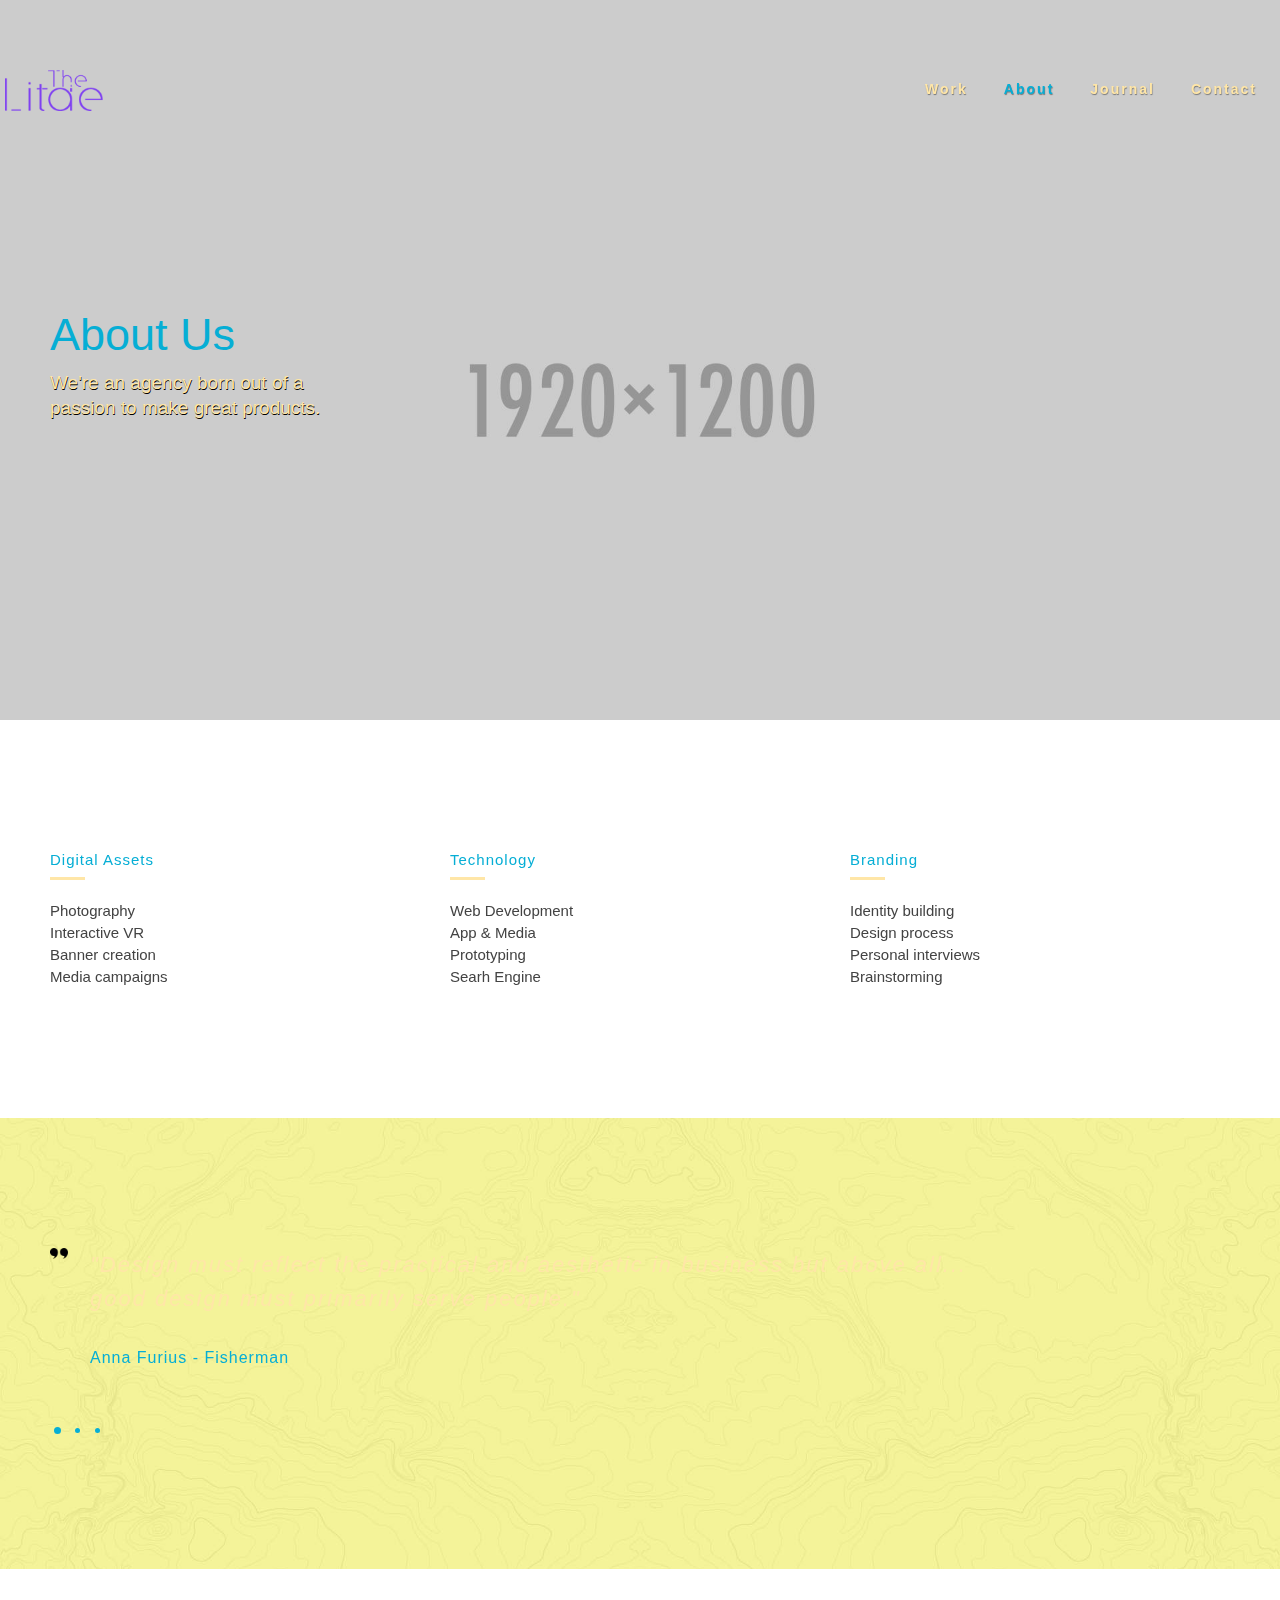
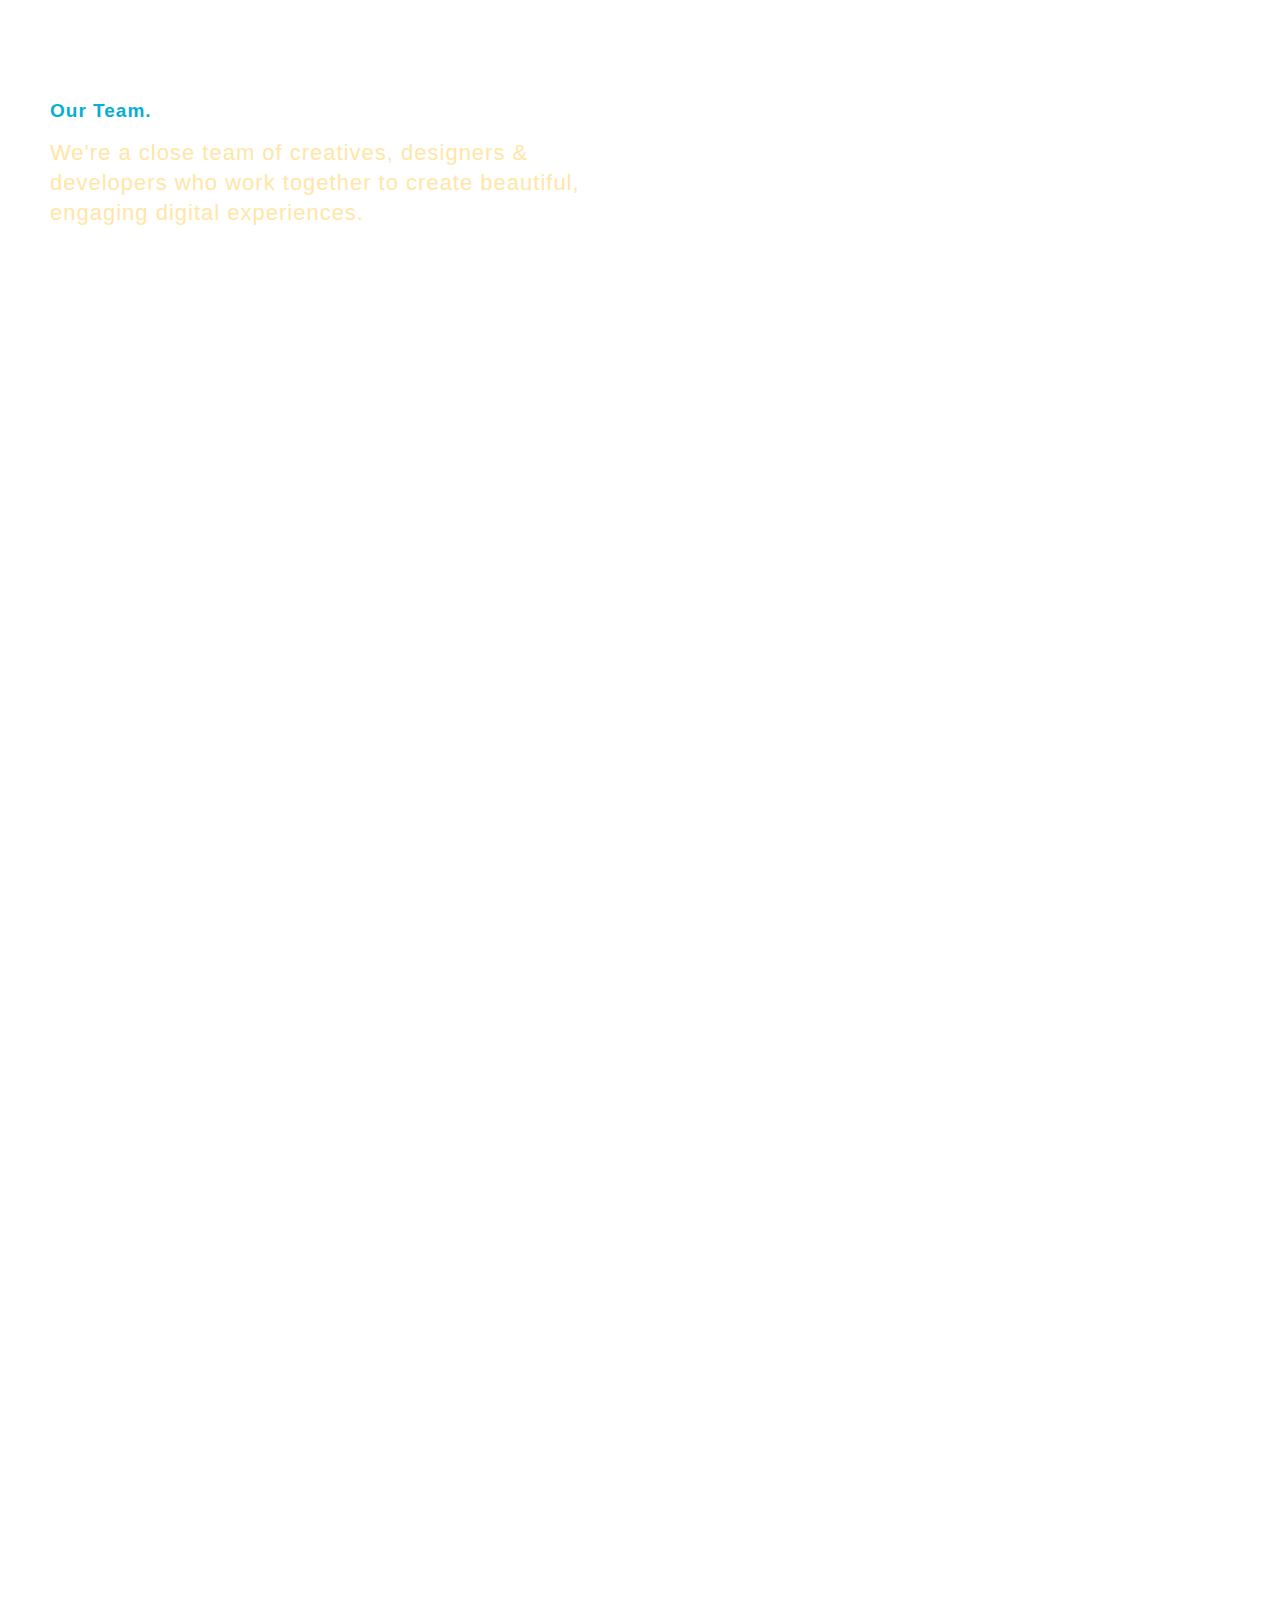
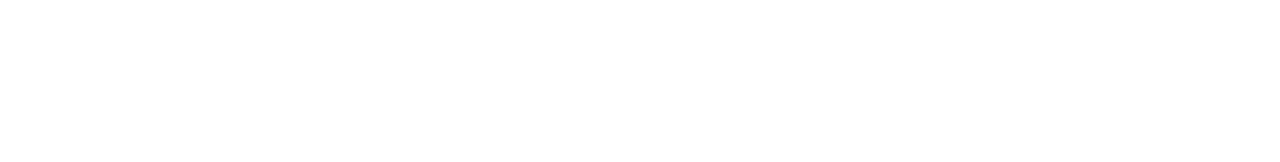
==== about.html @ 509bb93a "Home page" ====
﻿<!DOCTYPE html>
<!--[if IE 8]><html class="no-js lt-ie9" lang="en"> <![endif]-->
<!--[if gt IE 8]>
<!--><html class="no-js" lang="en"><!--<![endif]-->
<head>

	<!-- Basic Page Needs
  ================================================== -->
	<meta charset="utf-8">
	<title>The Litae</title>
	<meta name="description" content="">
	<meta name="author" content="">

	<!-- Mobile Specific Metas
  ================================================== -->
	<meta name="viewport" content="width=device-width, initial-scale=1, maximum-scale=1">
	
	
	
	<!-- CSS
  ================================================== -->
	<link rel="stylesheet" href="./asset/css/base.css"/>
	<link rel="stylesheet" href="./asset/css/skeleton.css"/>
	<link rel="stylesheet" href="./asset/css/layout.css"/>
	<link rel="stylesheet" href="./asset/css/font-awesome.css" />
	<link rel="stylesheet" href="./asset/css/et-line.css"/>
	<link rel="stylesheet" href="./asset/css/ionicons.min.css"/>
	<link rel="stylesheet" href="./asset/css/owl.carousel.css"/>
	<link rel="stylesheet" href="./asset/css/owl.transitions.css"/>
	<link rel="stylesheet" href="./asset/css/retina.css"/>
	

		
	<!-- Favicons
	================================================== -->
	<link rel="shortcut icon" href="favicon.png">
	<link rel="apple-touch-icon" href="apple-touch-icon.png">
	<link rel="apple-touch-icon" sizes="72x72" href="apple-touch-icon-72x72.png">
	<link rel="apple-touch-icon" sizes="114x114" href="apple-touch-icon-114x114.png">
	
	<script type="text/javascript" src="./asset/js/modernizr.custom.js"></script> 
	
	
</head>
<body>	
	
	<!-- MENU
    ================================================== -->	

		<nav id="menu-wrap" class="menu-back cbp-af-header light"> <!-- fixed container --> <!-- ADD CLASS LIGHT ON FIXED CONTAINER TO CHANGE IT TO LIGHT SCHEME -->
			<div class="menu-container">
				<div class="logo light"><img src="./asset/images/logo.png" alt=""></div> <!-- logo in absolute position --> <!-- ADD CLASS LIGHT ON LOGO TO CHANGE LOGO FOR LIGHT SCHEME -->
				<div class="menu light"> <!-- menu start --> <!-- ADD CLASS LIGHT ON MENU TO CHANGE MENU TO LIGHT SCHEME -->
					<ul> 
						<li> 
							<a href="index.html">Work</a> <!-- main links -->
							<ul class="normal-sub">
								<li><a href="index1.html">2 columns</a></li>
								<li><a href="index.html">3 columns</a></li>
								<li><a href="index2.html">case study</a></li>
								<li><a href="index3.html">intro slider</a></li>
								<li><a href="index4.html">text rotator</a></li>
							</ul>
						</li>
						<li>
							<a href="about.html" class="curent-multi-page">About</a> <!-- main links -->
						</li>
						<li>
							<a href="blog.html">Journal</a> <!-- main links -->
						</li>
						<li>
							<a href="contact.html">Contact</a> <!-- main links -->
						</li>
					</ul>
				</div>
			</div>
		</nav>

	<!-- END MENU
    ================================================== -->
	
	<!-- Primary Page Layout
	================================================== -->

	<div class="section big-height back-white">
		<div class="parallax-about"></div>
		<div class="page-center-wrap fade-elements">
			<div class="container">
				<div class="twelve columns">
					<div class="home-big-text other-font font-left" id="rev-load-1">About Us</div>
					<div class="clear"></div>
					<div class="home-small-text font-left" id="rev-load-2">We're an agency born out of a<br/>passion to make great products.</div>
				</div>
			</div>
		</div>
	</div>

	<div class="section padding-top-bottom back-white">
		<div class="container">
			<div class="four columns" data-scroll-reveal="enter bottom move 60px over 0.9s after 0.1s">
				<h6>Digital Assets</h6>
				<p>Photography</p>
				<p>Interactive VR</p>
				<p>Banner creation</p>
				<p>Media campaigns</p>
			</div>
			<div class="four columns" data-scroll-reveal="enter bottom move 60px over 0.9s after 0.4s">
				<h6>Technology</h6>
				<p>Web Development</p>
				<p>App & Media</p>
				<p>Prototyping</p>
				<p>Searh Engine</p>
			</div>
			<div class="four columns" data-scroll-reveal="enter bottom move 60px over 0.9s after 0.7s">
				<h6>Branding</h6>
				<p>Identity building</p>
				<p>Design process</p>
				<p>Personal interviews</p>
				<p>Brainstorming</p>
			</div>
		</div>
	</div>

	<div class="section padding-top-bottom">
		<div class="parallax-about-pattern"></div>
				<div class="container bigger-z-index">
					<div class="twelve columns">
						<div id="owl-sep-1" class="owl-carousel owl-theme">						 
							<div class="item">	
								<div class="quote">	
									<h4>"Design must reflect the practical and aesthetic in business but above all... good design must primarily serve people."</h4>
									<p>Anna Furius - Fisherman</p>
								</div>											
							</div>											
							<div class="item">					
								<div class="quote">
									<h4>"Design is a funny word. Some people think design means how it looks. But of course, if you dig deeper, it's really how it works."</h4>
									<p>Alex Andrews - Monntain</p>
								</div>									
							</div>											
							<div class="item">				
								<div class="quote">
									<h4>"Space and light and order. Those are the things that men need just as much as they need bread or a place to sleep."</h4>
									<p>Maria Kulis - Chocolate</p>
								</div>										
							</div>									 
						</div>
					</div>
				</div>
	</div>

	<div class="section padding-top-bottom back-white">
		<div class="container">
			<div class="twelve columns">
				<div class="title-wrapper">
					<div class="title-text-top" id="rev-1">Our Team.</div>
					<div class="clear"></div>
					<div class="title-text-bottom" id="rev-2">We're a close team of creatives, designers & developers who work together to create beautiful, engaging digital experiences.</div>
				</div>
			</div>
			<div class="three columns" data-scroll-reveal="enter bottom move 60px over 0.9s after 0.1s">
				<div class="team-wrap">
					<img src="./asset/images/team1.jpg" alt="">
					<p>App & Media</p>
					<h6>Anna Furius</h6>
					<div class="social-team">
						<ul class="list-social-team">
							<li class="icon-team tipped" data-title="twitter"  data-tipper-options='{"direction":"bottom","follow":"true","margin":25}'>
								<a href="#">&#xf099;</a>
							</li>
							<li class="icon-team tipped" data-title="github"  data-tipper-options='{"direction":"bottom","follow":"true","margin":25}'>
								<a href="#">&#xf09b;</a>
							</li>
							<li class="icon-team tipped" data-title="pinterest"  data-tipper-options='{"direction":"bottom","follow":"true","margin":25}'>
								<a href="#">&#xf231;</a>
							</li>
						</ul>	
					</div>
				</div>
			</div>
			<div class="three columns" data-scroll-reveal="enter bottom move 60px over 0.9s after 0.4s">
				<div class="team-wrap">
					<img src="./asset/images/team2.jpg" alt="">
					<p>Identity building</p>
					<h6>Alex Andrews</h6>
					<div class="social-team">
						<ul class="list-social-team">
							<li class="icon-team tipped" data-title="github"  data-tipper-options='{"direction":"bottom","follow":"true","margin":25}'>
								<a href="#">&#xf09b;</a>
							</li>
							<li class="icon-team tipped" data-title="pinterest"  data-tipper-options='{"direction":"bottom","follow":"true","margin":25}'>
								<a href="#">&#xf231;</a>
							</li>
						</ul>	
					</div>
				</div>
			</div>
			<div class="three columns" data-scroll-reveal="enter bottom move 60px over 0.9s after 0.7s">
				<div class="team-wrap">
					<img src="./asset/images/team3.jpg" alt="">
					<p>Design process</p>
					<h6>Maria Kulis</h6>
					<div class="social-team">
						<ul class="list-social-team">
							<li class="icon-team tipped" data-title="github"  data-tipper-options='{"direction":"bottom","follow":"true","margin":25}'>
								<a href="#">&#xf09b;</a>
							</li>
							<li class="icon-team tipped" data-title="pinterest"  data-tipper-options='{"direction":"bottom","follow":"true","margin":25}'>
								<a href="#">&#xf231;</a>
							</li>
							<li class="icon-team tipped" data-title="facebook"  data-tipper-options='{"direction":"bottom","follow":"true","margin":25}'>
								<a href="#">&#xf09a;</a>
							</li>
						</ul>	
					</div>
				</div>
			</div>
			<div class="three columns" data-scroll-reveal="enter bottom move 60px over 0.9s after 1s">
				<div class="team-wrap">
					<img src="./asset/images/team4.jpg" alt="">
					<p>Web Development</p>
					<h6>Frank Furius</h6>
					<div class="social-team">
						<ul class="list-social-team">
							<li class="icon-team tipped" data-title="twitter"  data-tipper-options='{"direction":"bottom","follow":"true","margin":25}'>
								<a href="#">&#xf099;</a>
							</li>
							<li class="icon-team tipped" data-title="facebook"  data-tipper-options='{"direction":"bottom","follow":"true","margin":25}'>
								<a href="#">&#xf09a;</a>
							</li>
						</ul>	
					</div>
				</div>
			</div>
		</div>
	</div>

	<div class="section padding-bottom back-white">
		<div class="container">
			<div class="twelve columns">
				<div class="title-wrapper">
					<div class="title-text-top" data-scroll-reveal="enter bottom move 60px over 0.9s after 0.1s">Partners.</div>
				</div>
			</div>
			<div class="three columns" data-scroll-reveal="enter bottom move 60px over 0.9s after 0.1s">
				<div class="partners">
					<img src="./asset/images/logos/1.png" alt="">
				</div>
			</div>
			<div class="three columns" data-scroll-reveal="enter bottom move 60px over 0.9s after 0.4s">
				<div class="partners">
					<img src="./asset/images/logos/2.png" alt="">
				</div>
			</div>
			<div class="three columns" data-scroll-reveal="enter bottom move 60px over 0.9s after 0.7s">
				<div class="partners">
					<img src="./asset/images/logos/3.png" alt="">
				</div>
			</div>
			<div class="three columns" data-scroll-reveal="enter bottom move 60px over 0.9s after 1s">
				<div class="partners">
					<img src="./asset/images/logos/4.png" alt="">
				</div>
			</div>
			<div class="clear"></div>
			<div class="three columns" data-scroll-reveal="enter bottom move 60px over 0.9s after 0.1s">
				<div class="partners">
					<img src="./asset/images/logos/5.png" alt="">
				</div>
			</div>
			<div class="three columns" data-scroll-reveal="enter bottom move 60px over 0.9s after 0.4s">
				<div class="partners">
					<img src="./asset/images/logos/4.png" alt="">
				</div>
			</div>
			<div class="three columns" data-scroll-reveal="enter bottom move 60px over 0.9s after 0.7s">
				<div class="partners">
					<img src="./asset/images/logos/6.png" alt="">
				</div>
			</div>
			<div class="three columns" data-scroll-reveal="enter bottom move 60px over 0.9s after 1s">
				<div class="partners">
					<img src="./asset/images/logos/2.png" alt="">
				</div>
			</div>
		</div>
	</div>
	
	<div class="section padding-top-bottom back-white footer">
		<div class="container">
			<div class="four columns" data-scroll-reveal="enter bottom move 60px over 0.9s after 0.1s">
				<a href="#" class="logo-text-footer">The Litae</a>
				<br/>
				<a href="#" class="mail-text-footer">hello@thelitea.com</a>		
			</div>		
			<div class="four columns" data-scroll-reveal="enter bottom move 60px over 0.9s after 0.1s">
				<p>kralja milutina 325<br/>
				11000 belgrade, serbia</p>	
				<p>(+381)60111222333</p>
			</div>	
			<div class="four columns" data-scroll-reveal="enter bottom move 60px over 0.9s after 0.1s">
				<div class="social-footer">
					<ul class="list-social-footer">
						<li class="icon-footer tipped" data-title="twitter"  data-tipper-options='{"direction":"top","follow":"true","margin":35}'>
							<a href="#">&#xf099;</a>
						</li>
						<li class="icon-footer tipped" data-title="github"  data-tipper-options='{"direction":"top","follow":"true","margin":35}'>
							<a href="#">&#xf09b;</a>
						</li>
						<li class="icon-footer tipped" data-title="pinterest"  data-tipper-options='{"direction":"top","follow":"true","margin":35}'>
							<a href="#">&#xf231;</a>
						</li>
						<li class="icon-footer tipped" data-title="facebook"  data-tipper-options='{"direction":"top","follow":"true","margin":35}'>
							<a href="#">&#xf09a;</a>
						</li>
					</ul>	
				</div>
			</div>							
		</div>
	</div>

	<div class="scroll-to-top tipped" data-title="top"  data-tipper-options='{"direction":"bottom","follow":"true","margin":35}'></div>
	
		
	<!-- JAVASCRIPT
    ================================================== -->
<script type="text/javascript" src="./asset/js/jquery.js"></script>	
<script type="text/javascript" src="./asset/js/retina-1.1.0.min.js"></script>
<script type="text/javascript" src="./asset/js/jquery.easing.js"></script>
<script type="text/javascript" src="./asset/js/scrolltoid.js"></script> 
<script type="text/javascript" src="./asset/js/owlCarousel.js"></script> 
<script type="text/javascript" src="./asset/js/parallax.js"></script> 
<script type="text/javascript" src="./asset/js/tipper.js"></script>
<script type="text/javascript" src="./asset/js/classie.js"></script> 
<script type="text/javascript" src="./asset/js/cbpAnimatedHeader.min.js"></script>
<script type="text/javascript" src="./asset/js/scrollReveal.js"></script>	
<script type="text/javascript" src="./asset/js/anime.min.js"></script>
<script type="text/javascript" src="./asset/js/scrollMonitor.js"></script>
<script type="text/javascript" src="./asset/js/main-scroll-effect.js"></script>
	<!-- Reveal Animation effects you can find in revealAnimation-about.js file. 
	All ID changes in html file need to be same in this js file or effect will not work -->
<script type="text/javascript" src="./asset/js/revealAnimation-about.js"></script>
<script type="text/javascript" src="./asset/js/custom-about.js"></script>    
<!-- End Document
================================================== -->
</body>
</html>
---- asset/css/base.css ----
/*
* Skeleton V1.2
* Copyright 2011, Dave Gamache
* www.getskeleton.com
* Free to use under the MIT license.
* http://www.opensource.org/licenses/mit-license.php
* 6/20/2012
*/


/* Table of Content
==================================================
	#Reset & Basics
	#Basic Styles
	#Site Styles
	#Typography
	#Links
	#Lists
	#Images
	#Buttons
	#Forms
	#Misc */


/* #Reset & Basics (Inspired by E. Meyers)
================================================== */
	html, body, div, span, applet, object, iframe, h1, h2, h3, h4, h5, h6, p, blockquote, pre, a, abbr, acronym, address, big, cite, code, del, dfn, em, img, ins, kbd, q, s, samp, small, strike, strong, sub, sup, tt, var, b, u, i, center, dl, dt, dd, ol, ul, li, fieldset, form, label, legend, table, caption, tbody, tfoot, thead, tr, th, td, article, aside, canvas, details, embed, figure, figcaption, footer, header, hgroup, menu, nav, output, ruby, section, summary, time, mark, audio, video, select{
		margin: 0;
		padding: 0;
		border: 0;
		font-size: 100%;
		font: inherit;
		vertical-align: baseline; }
	article, aside, details, figcaption, figure, footer, header, hgroup, menu, nav, section {
		display: block; }
	body {
		line-height: 1; }
	ol, ul {
		list-style: none; }
	blockquote, q {
		quotes: none; }
	blockquote:before, blockquote:after,
	q:before, q:after {
		content: '';
		content: none; }
	table {
		border-collapse: collapse;
		border-spacing: 0; }

/* #Basic Styles
================================================== */
body {
	background: #f2f2f2;
	font-family: sans-serif;
	font-size: 15px;
	line-height:22px;
	color:#434343;
	overflow-x:hidden;
	font-weight:400;
	-webkit-font-smoothing: antialiased; /* Fix for webkit rendering */
	text-shadow: 1px 1px 1px rgba(0,0,0,0.004);
	-webkit-text-size-adjust: 100%;
 }
 html {
		overflow-x:hidden; 
	height:100%;
}
/* #Typography
================================================== */
h1, h2, h3, h4, h5, h6 {
	color: #212121;
	font-family: sans-serif;
	font-weight:400;
}
h1 a, h2 a, h3 a, h4 a, h5 a, h6 a { font-weight: inherit; }
h1 { font-size: 40px; line-height:40px;}
h2 { font-size: 34px; line-height:34px;}
h3 { font-size: 30px; line-height: 30px;}
h4 { font-size: 24px; line-height: 24px;}
h5 { font-size: 20px; line-height: 20px;}
h6 { font-size: 15px; line-height: 20px;letter-spacing:1px;}


	p {  }
	p img { margin: 0; }
	p.lead { font-size: 21px; line-height: 27px; color: #ffe6a7;  }

	em { font-style: italic; }
	strong { font-weight: 800;}
	small { font-size: 80%; }
	


/*	Blockquotes  */
	blockquote, blockquote p { font-size: 17px; line-height: 24px; color: #ffe6a7; }
	blockquote { margin: 0 0 20px; padding: 9px 20px 0 19px; }
	blockquote cite { display: block; font-size: 12px; color: #555; }
	blockquote cite:before { content: "\2014 \0020"; }
	blockquote cite a, blockquote cite a:visited, blockquote cite a:visited { color: #555; }

	hr { border: solid #323a3d; border-width: 1px 0 0; clear: both; margin:0 10px 0 10px; height: 0; position:relative;}


/* #Links
================================================== */
	a, a:visited { text-decoration: none; }
	a:hover, a:focus { color: #e74c3c;}
	p a, p a:visited { line-height: inherit; text-decoration: none;}
	a:focus{
	outline:none;
	}

/* #Lists
================================================== */
	ul, ol { }
	ul { list-style: none outside; }
	ol { list-style: decimal; }
	ol, ul.square, ul.circle, ul.disc { margin-left: 30px; }
	ul.square { list-style: square outside; }
	ul.circle { list-style: circle outside; }
	ul.disc { list-style: disc outside; }
	ul ul, ul ol,
	ol ol, ol ul { font-size: 90%;  }
	ul ul li, ul ol li,
	ol ol li, ol ul li {  }
	li { line-height: 18px; }
	ul.large li { line-height: 21px; }
	li p { line-height: 21px; }
/* #Buttons
================================================== */

	.button,
	button,
	input[type="submit"],
	input[type="reset"],
	input[type="button"] {
	background:#363636;	
	margin-top:10px;
	border:none;
	  color: #dfdfdf;
	  display: inline-block;
	  font-size: 16px;
	  cursor: pointer;
	  line-height: normal;
	  padding: 15px 25px;
	-webkit-transition : all 0.3s ease-out;
	-moz-transition : all 0.3s ease-out;
	-o-transition :all 0.3s ease-out;
	transition : all 0.3s ease-out; 
	width:100%}

	.button:hover,
	button:hover,
	input[type="submit"]:hover,
	input[type="reset"]:hover,
	input[type="button"]:hover {	
	  color: #e74c3c;
	background:#292929;	 }

	.button:active,
	button:active,
	input[type="submit"]:active,
	input[type="reset"]:active,
	input[type="button"]:active {	
	  color: #e74c3c;}

	.button.full-width,
	button.full-width,
	input[type="submit"].full-width,
	input[type="reset"].full-width,
	input[type="button"].full-width {
		width: 100%;
		padding-left: 0 !important;
		padding-right: 0 !important;
		text-align: center; }

	/* Fix for odd Mozilla border & padding issues */
	button::-moz-focus-inner,
	input::-moz-focus-inner {
    border: 0;
    padding: 0;
	}
/* #Images
================================================== */






/* #Misc
================================================== */
	.remove-bottom { margin-bottom: 0 !important; }
	.half-bottom { margin-bottom: 12.5px !important; }
	.add-bottom { margin-bottom: 25px !important; }
	.remove-top { margin-top: 0 !important; }
	.half-top { margin-top: 12.5px !important; }
	.add-top { margin-top: 25px !important; }

.clear {
	clear: both;
	display: block;
	overflow: hidden;
	visibility: hidden;
	width: 0;
	height: 0;
}
::selection {
	color:#fff;
	}
::-moz-selection {
	color:#fff;
}
---- asset/css/skeleton.css ----
/*
* Skeleton V1.2 improved by IG Design
* Copyright 2011, Dave Gamache
* www.getskeleton.com
* Free to use under the MIT license.
* http://www.opensource.org/licenses/mit-license.php
* 6/20/2012
*/


/* Table of Contents
==================================================
	#Base 1320 Grid
	#Base 1200 Grid
    #Base 960 Grid
    #Tablet (Portrait)
    #Mobile (Portrait)
    #Mobile (Landscape)
    #Clearing */


	
/* #Base 1320 Grid
================================================== */	
	
		.container                                  { position: relative; width: 1320px; margin: 0 auto; padding: 0; }
		.container .column,
		.container .columns                         { float: left; display: inline; margin-left: 25px; margin-right: 25px; margin-top: 25px; margin-bottom: 25px;}
		.row                                        { margin-bottom: 50px; }

		/* Nested Column Classes */
		.column.alpha, .columns.alpha               { margin-left: 0; }
		.column.omega, .columns.omega               { margin-right: 0; }

		/* Base Grid */
		.container .one.column,
		.container .one.columns                     { width: 60px;  }
		.container .two.columns                     { width: 170px; }
		.container .three.columns                   { width: 280px; }
		.container .four.columns                    { width: 390px; }
		.container .five.columns                    { width: 500px; }
		.container .six.columns                     { width: 610px; }
		.container .seven.columns                   { width: 720px; }
		.container .eight.columns                   { width: 830px; }
		.container .nine.columns                    { width: 940px; }
		.container .ten.columns                     { width: 1050px; }
		.container .eleven.columns                  { width: 1160px; }
		.container .twelve.columns                  { width: 1270px; }

		.container .one-fifth.column                { width: 214px; }
		.container .two-fifths.column               { width: 478px; }
		.container .three-fifths.column                { width: 742px; }
		.container .four-fifths.column               { width: 1006px; }

		/* Offsets */
		.container .offset-by-one                   { padding-left: 110px;  }
		.container .offset-by-two                   { padding-left: 220px; }
		.container .offset-by-three                 { padding-left: 330px; }
		.container .offset-by-four                  { padding-left: 440px; }
		.container .offset-by-five                  { padding-left: 550px; }
		.container .offset-by-six                   { padding-left: 660px; }
		.container .offset-by-seven                 { padding-left: 770px; }
		.container .offset-by-eight                 { padding-left: 880px; }
		.container .offset-by-nine                  { padding-left: 990px; }
		.container .offset-by-ten                   { padding-left: 1100px; }
		.container .offset-by-eleven                { padding-left: 1210px; }	
	
	
	

	
/* #Base 1200 Grid
================================================== */	
	@media only screen and (min-width: 1200px) and (max-width: 1319px) {	
		.container                                  { position: relative; width: 1200px; margin: 0 auto; padding: 0; }
		.container .column,
		.container .columns                         { float: left; display: inline; margin-left: 10px; margin-right: 10px; margin-top: 10px; margin-bottom: 10px;}
		.row                                        { margin-bottom: 20px; }

		/* Nested Column Classes */
		.column.alpha, .columns.alpha               { margin-left: 0; }
		.column.omega, .columns.omega               { margin-right: 0; }

		/* Base Grid */
		.container .one.column,
		.container .one.columns                     { width: 80px;  }
		.container .two.columns                     { width: 180px; }
		.container .three.columns                   { width: 280px; }
		.container .four.columns                    { width: 380px; }
		.container .five.columns                    { width: 480px; }
		.container .six.columns                     { width: 580px; }
		.container .seven.columns                   { width: 680px; }
		.container .eight.columns                   { width: 780px; }
		.container .nine.columns                    { width: 880px; }
		.container .ten.columns                     { width: 980px; }
		.container .eleven.columns                  { width: 1080px; }
		.container .twelve.columns                  { width: 1180px; }

		.container .one-fifth.column                { width: 220px; }
		.container .two-fifths.column               { width: 460px; }
		.container .three-fifths.column                { width: 700px; }
		.container .four-fifths.column               { width: 940px; }

		/* Offsets */
		.container .offset-by-one                   { padding-left: 100px;  }
		.container .offset-by-two                   { padding-left: 200px; }
		.container .offset-by-three                 { padding-left: 300px; }
		.container .offset-by-four                  { padding-left: 400px; }
		.container .offset-by-five                  { padding-left: 500px; }
		.container .offset-by-six                   { padding-left: 600px; }
		.container .offset-by-seven                 { padding-left: 700px; }
		.container .offset-by-eight                 { padding-left: 800px; }
		.container .offset-by-nine                  { padding-left: 900px; }
		.container .offset-by-ten                   { padding-left: 1000px; }
		.container .offset-by-eleven                { padding-left: 1100px; }	
	}	
	
	
	

/* #Base 960 Grid
================================================== */

	@media only screen and (min-width: 960px) and (max-width: 1199px) {
		.container                                  { position: relative; width: 960px; margin: 0 auto; padding: 0; }
		.container .column,
		.container .columns                         { float: left; display: inline; margin-left: 10px; margin-right: 10px; margin-top: 10px; margin-bottom: 10px;}
		.row                                        { margin-bottom: 20px; }

		/* Nested Column Classes */
		.column.alpha, .columns.alpha               { margin-left: 0; }
		.column.omega, .columns.omega               { margin-right: 0; }

		/* Base Grid */
		.container .one.column,
		.container .one.columns                     { width: 60px;  }
		.container .two.columns                     { width: 140px; }
		.container .three.columns                   { width: 220px; }
		.container .four.columns                    { width: 300px; }
		.container .five.columns                    { width: 380px; }
		.container .six.columns                     { width: 460px; }
		.container .seven.columns                   { width: 540px; }
		.container .eight.columns                   { width: 620px; }
		.container .nine.columns                    { width: 700px; }
		.container .ten.columns                     { width: 780px; }
		.container .eleven.columns                  { width: 860px; }
		.container .twelve.columns                  { width: 940px; }

		.container .one-fifth.column                { width: 172px; }
		.container .two-fifths.column               { width: 364px; }
		.container .three-fifths.column                { width: 556px; }
		.container .four-fifths.column               { width: 748px; }

		/* Offsets */
		.container .offset-by-one                   { padding-left: 80px;  }
		.container .offset-by-two                   { padding-left: 160px; }
		.container .offset-by-three                 { padding-left: 240px; }
		.container .offset-by-four                  { padding-left: 320px; }
		.container .offset-by-five                  { padding-left: 400px; }
		.container .offset-by-six                   { padding-left: 480px; }
		.container .offset-by-seven                 { padding-left: 560px; }
		.container .offset-by-eight                 { padding-left: 640px; }
		.container .offset-by-nine                  { padding-left: 720px; }
		.container .offset-by-ten                   { padding-left: 800px; }
		.container .offset-by-eleven                { padding-left: 880px; }
	}


/* #Tablet (Portrait)
================================================== */

    /* Note: Design for a width of 768px */

    @media only screen and (min-width: 768px) and (max-width: 959px) {
        .container                                  { width: 768px; }
        .container .column,
        .container .columns                         { margin-left: 10px; margin-right: 10px;  margin-top: 10px; margin-bottom: 10px;}
        .column.alpha, .columns.alpha               { margin-left: 0; margin-right: 10px; }
        .column.omega, .columns.omega               { margin-right: 0; margin-left: 10px; }
        .alpha.omega                                { margin-left: 0; margin-right: 0; }

        .container .one.column,
        .container .one.columns                     { width: 44px; }
        .container .two.columns                     { width: 108px; }
        .container .three.columns                   { width: 172px; }
        .container .four.columns                    { width: 236px; }
        .container .five.columns                    { width: 300px; }
        .container .six.columns                     { width: 364px; }
        .container .seven.columns                   { width: 428px; }
        .container .eight.columns                   { width: 492px; }
        .container .nine.columns                    { width: 556px; }
        .container .ten.columns                     { width: 620px; }
        .container .eleven.columns                  { width: 684px; }
        .container .twelve.columns                  { width: 748px; }

		.container .one-fifth.column                { width: 133.6px; }
		.container .two-fifths.column               { width: 287.2px; }
		.container .three-fifths.column                { width: 440.8px; }
		.container .four-fifths.column               { width: 594.4px; }

        /* Offsets */
        .container .offset-by-one                   { padding-left: 64px; }
        .container .offset-by-two                   { padding-left: 128px; }
        .container .offset-by-three                 { padding-left: 192px; }
        .container .offset-by-four                  { padding-left: 256px; }
        .container .offset-by-five                  { padding-left: 320px; }
        .container .offset-by-six                   { padding-left: 384px; }
        .container .offset-by-seven                 { padding-left: 448px; }
        .container .offset-by-eight                 { padding-left: 512px; }
        .container .offset-by-nine                  { padding-left: 576px; }
        .container .offset-by-ten                   { padding-left: 640px; }
        .container .offset-by-eleven                { padding-left: 704px; }
    }


/*  #Mobile (Portrait)
================================================== */


    @media only screen and (min-width: 480px) and (max-width: 767px) {
        .container { width: 420px; }
        .container .columns,
        .container .column {  margin-left: 0; margin-right: 0; margin-top: 10px; margin-bottom: 10px;}

        .container .one.column,
        .container .one.columns,
        .container .two.columns,
        .container .three.columns,
        .container .four.columns,
        .container .five.columns,
        .container .six.columns,
        .container .seven.columns,
        .container .eight.columns,
        .container .nine.columns,
        .container .ten.columns,
        .container .eleven.columns,
        .container .twelve.columns,
		.container .one-fifth.column,
		.container .two-fifths.column,
		.container .three-fifths.column, 
		.container .four-fifths.column  { width: 420px; }
		
        /* Offsets */
        .container .offset-by-one,
        .container .offset-by-two,
        .container .offset-by-three,
        .container .offset-by-four,
        .container .offset-by-five,
        .container .offset-by-six,
        .container .offset-by-seven,
        .container .offset-by-eight,
        .container .offset-by-nine,
        .container .offset-by-ten,
        .container .offset-by-eleven { padding-left: 0; }

    }

/* #Mobile 
================================================== */


    @media only screen and (min-width: 320px) and (max-width: 479px) {
        .container { width: 300px; }
        .container .columns,
        .container .column {  margin-left: 0; margin-right: 0;  margin-top: 10px; margin-bottom: 10px;}

        .container .one.column,
        .container .one.columns,
        .container .two.columns,
        .container .three.columns,
        .container .four.columns,
        .container .five.columns,
        .container .six.columns,
        .container .seven.columns,
        .container .eight.columns,
        .container .nine.columns,
        .container .ten.columns,
        .container .eleven.columns,
        .container .twelve.columns,
		.container .one-fifth.column,
		.container .two-fifths.column,
		.container .three-fifths.column, 
		.container .four-fifths.column { width: 300px; }

        /* Offsets */
        .container .offset-by-one,
        .container .offset-by-two,
        .container .offset-by-three,
        .container .offset-by-four,
        .container .offset-by-five,
        .container .offset-by-six,
        .container .offset-by-seven,
        .container .offset-by-eight,
        .container .offset-by-nine,
        .container .offset-by-ten,
        .container .offset-by-eleven { padding-left: 0; }
    }


/* #Mobile (Landscape)
================================================== */

    /* Note: Design for a width of 320px */

    @media only screen and (max-width: 319px) {
        .container { width: 220px; }
        .container .columns,
        .container .column { margin-left: 0; margin-right: 0; margin-top: 10px; margin-bottom: 10px;}

        .container .one.column,
        .container .one.columns,
        .container .two.columns,
        .container .three.columns,
        .container .four.columns,
        .container .five.columns,
        .container .six.columns,
        .container .seven.columns,
        .container .eight.columns,
        .container .nine.columns,
        .container .ten.columns,
        .container .eleven.columns,
		.container .one-fifth.column,
		.container .two-fifths.column,
		.container .three-fifths.column, 
		.container .four-fifths.column { width: 220px; }

        /* Offsets */
        .container .offset-by-one,
        .container .offset-by-two,
        .container .offset-by-three,
        .container .offset-by-four,
        .container .offset-by-five,
        .container .offset-by-six,
        .container .offset-by-seven,
        .container .offset-by-eight,
        .container .offset-by-nine,
        .container .offset-by-ten,
        .container .offset-by-eleven { padding-left: 0; }
    }


/* #Clearing
================================================== */

    /* Self Clearing Goodness */
    .container:after { content: "\0020"; display: block; height: 0; clear: both; visibility: hidden; }

    /* Use clearfix class on parent to clear nested columns,
    or wrap each row of columns in a <div class="row"> */
    .clearfix:before,
    .clearfix:after,
    .row:before,
    .row:after {
      content: '\0020';
      display: block;
      overflow: hidden;
      visibility: hidden;
      width: 0;
      height: 0; }
    .row:after,
    .clearfix:after {
      clear: both; }
    .row,
    .clearfix {
      zoom: 1; }

    /* You can also use a <br class="clear" /> to clear columns */
    .clear {
      clear: both;
      display: block;
      overflow: hidden;
      visibility: hidden;
      width: 0;
      height: 0;
    }
---- asset/css/layout.css ----
/*
 * Table of contents:
 * 
 * 1.Preloader
 * 2.Elements
 * 3.Navigation
 * 4.Home
 * 5.Parallax
 * 6.Work
 * 7.About
 * 8.Quotes
 * 9.Blog
 * 10.Post
 * 11.Contact
 * 12.Footer
 * 13.Media Queries
 */
 
 
@import url('https://fonts.googleapis.com/css?family=Archivo+Black|Tenor+Sans|Open+Sans:300,300i,400,400i,600,600i,700,700i,800,800i&subset=cyrillic,cyrillic-ext,greek,greek-ext,latin-ext,vietnamese');

@import url("colors/color.css");

/* 1.Preloader */

body.royal_preloader {
    background: none;
    visibility: hidden;
}
#royal_preloader {
    visibility: visible;
    position: fixed;
	width:100%;
	height:100%;
    top: 0;
    right: 0;
    bottom: 0;
    left: 0;
    height: auto;
    margin: 0;
    z-index: 999999999999999999999999999999999999;
}
#royal_preloader.royal_preloader_number:before,
#royal_preloader.royal_preloader_progress:before {
    content: '';
    position: absolute;
    top: 0;
    right: 0;
    bottom: 0;
    left: 0;
    background-image: -webkit-radial-gradient(circle, rgba(255, 255, 255, 0.1), rgba(255, 255, 255, 0.01));
    background-image: -moz-radial-gradient(circle, rgba(255, 255, 255, 0.1), rgba(255, 255, 255, 0.01));
    background-image: -ms-radial-gradient(circle, rgba(255, 255, 255, 0.1), rgba(255, 255, 255, 0.01));
    background-image: -o-radial-gradient(circle, rgba(255, 255, 255, 0.1), rgba(255, 255, 255, 0.01));
    background-image: radial-gradient(circle, rgba(255, 255, 255, 0.1), rgba(255, 255, 255, 0.01));
}
#royal_preloader.complete {
    opacity: 0;
    -webkit-transition: opacity 0.2s linear 0.5s;
       -moz-transition: opacity 0.2s linear 0.5s;
        -ms-transition: opacity 0.2s linear 0.5s;
         -o-transition: opacity 0.2s linear 0.5s;
            transition: opacity 0.2s linear 0.5s;
}
#royal_preloader.royal_preloader_line {
    height: 2px;
    bottom: auto;
}

/* Number Mode */

#royal_preloader.royal_preloader_number .royal_preloader_percentage {
    position: absolute;
    top: 0;
    right: 0;
    bottom: 0;
    left: 0;
    margin: auto;
    width: 100px;
    height: 100px;
    border-width: 1px;
    border-style: solid;
    border-radius: 50%;
    line-height: 100px;
    font-size: 20px;
    font-family: sans-serif;
    text-shadow: 1px 1px 2px rgba(0, 0, 0, 0.1);
    text-align: center;
}
#royal_preloader.royal_preloader_number .royal_preloader_percentage > div {
    position: absolute;
    top: -2px;
    right: -2px;
    bottom: -2px;
    left: -2px;
    border: 4px solid transparent;
    border-left-color: #FFFFFF;
    border-radius: 50%;
    -webkit-animation: rotate 0.8s linear infinite;
       -moz-animation: rotate 0.8s linear infinite;
        -ms-animation: rotate 0.8s linear infinite;
         -o-animation: rotate 0.8s linear infinite;
            animation: rotate 0.8s linear infinite;
}

/* Line Mode */

#royal_preloader.royal_preloader_line .royal_preloader_loader {
    position: absolute;
    height: 100%;
    left: 0;
}
#royal_preloader.royal_preloader_line .royal_preloader_peg {
    position: absolute;
    right: 0;
    height: 100%;
    width: 100px;
    opacity: 0.5;
}

/* Text Mode */

#royal_preloader.royal_preloader_text .royal_preloader_loader {
    color: #FFFFFF;
    position: absolute;
    top: 0;
    bottom: 0;
	opacity:.2;
    left: 50%;
	font-family: sans-serif;
    height: 80px;
    line-height: 80px;
    margin: auto;
    letter-spacing: -4px;
    font-size: 55px;
    white-space: nowrap;
}
#royal_preloader.royal_preloader_text .royal_preloader_loader div {
    position: absolute;
    top: 0px;
    right: 0px;
    bottom: 0px;
    left: 0%;
    background-color: #06aed5000;
    opacity: 0.7;
    filter: alpha(opacity=70);
}

/* Scale Text Mode */

#royal_preloader.royal_preloader_scale_text .royal_preloader_loader {
    color: #FFFFFF;
    position: absolute;
	font-family: sans-serif;
    top: 0;
    bottom: 0;
    left: 50%;
    height: 32px;
    line-height: 32px;
    margin: auto;
    letter-spacing: 1px;
    font-size: 32px;
    white-space: nowrap;
}

#royal_preloader.royal_preloader_scale_text .royal_preloader_loader span {
    display: inline-block;
    -webkit-transform: scale(0);
       -moz-transform: scale(0);
        -ms-transform: scale(0);
         -o-transform: scale(0);
            transform: scale(0);
}

#royal_preloader.royal_preloader_scale_text .royal_preloader_loader span.loaded {
    -webkit-animation: scale 0.2s forwards;
       -moz-animation: scale 0.2s forwards;
        -ms-animation: scale 0.2s forwards;
         -o-animation: scale 0.2s forwards;
            animation: scale 0.2s forwards;
}

/* Logo Mode */

#royal_preloader.royal_preloader_logo .royal_preloader_loader {
    position: absolute;
    left: 50%;
    top: 50%;
    margin: 0px;
    overflow: hidden;
    background-position: 50% 50%;
    background-repeat: no-repeat;
    background-size: 100%;
    border-radius: 5px;
}
#royal_preloader.royal_preloader_logo .royal_preloader_loader div {
    position: absolute;
    bottom: 0%;
    left: 0px;
    right: 0px;
    height: 100%;
    opacity: 0.7;
    filter: alpha(opacity=70);
}
#royal_preloader.royal_preloader_logo .royal_preloader_percentage {
    position: absolute;
    top: 50%;
    left: 50%;
    height: 40px;
    line-height: 40px;
    margin: 0px;
    color: #072E77;
    text-align: center;
    font-family: sans-serif;
    font-size: 12px;
    font-weight: bold;
}

/* Progress Mode */

#royal_preloader.royal_preloader_progress .royal_preloader_percentage {
    position: absolute;
    top: 50%;
    left: 0;
    right: 0;
    color: #AAAAAA;
    color: rgba(255, 255, 255, 0.1);
    font-family: sans-serif;
    font-size: 20px;
    text-align: center;
}
#royal_preloader.royal_preloader_progress .royal_preloader_loader {
    content: '';
    position: absolute;
    top: 50%;
    left: 0;
    right: 0;
    width: 240px;
	max-width:60%;
    height: 2px;
    margin: -10px auto auto auto;
    background-color: rgba(0, 0, 0, 0.1);
}
#royal_preloader.royal_preloader_progress .royal_preloader_meter {
    width: 0;
    height: 100%;
    margin: auto;
    padding: 0;
}


@-webkit-keyframes rotate {
    0% { -webkit-transform: rotate(0);}
    100% { -webkit-transform: rotate(360deg); }
}
@-moz-keyframes rotate {
    0% { -moz-transform: rotate(0); }
    100% { -moz-transform: rotate(360deg); }
}
@-ms-keyframes rotate {
    0% { -ms-transform: rotate(0); }
    100% { -ms-transform: rotate(360deg); }
}
@-o-keyframes rotate {
    0% { -o-transform: rotate(0); }
    100% { -o-transform: rotate(360deg); }
}
@keyframes rotate {
    0% { transform: rotate(0); }
    100% { transform: rotate(360deg); }
}

@-webkit-keyframes scale {
    0% { -webkit-transform: scale(0); opacity: 0;}
    50% { -webkit-transform: scale(2);  opacity: 0.5;}
    100% { -webkit-transform: scale(1);  opacity: 1;}
}
@-moz-keyframes scale {
    0% { -moz-transform: scale(0); opacity: 0;}
    50% { -moz-transform: scale(2); opacity: 0.5;}
    100% { -moz-transform: scale(1); opacity: 1;}
}
@-ms-keyframes scale {
    0% { -ms-transform: scale(0); opacity: 0;}
    50% { -ms-transform: scale(2); opacity: 0.5;}
    100% { -ms-transform: scale(1); opacity: 1;}
}
@-o-keyframes scale {
    0% { -o-transform: scale(0); opacity: 0;}
    50% { -o-transform: scale(2); opacity: 0;.5}
    100% { -o-transform: scale(1); opacity: 1;}
}
@keyframes scale {
    0% { transform: scale(0); opacity: 0;}
    50% { transform: scale(2); opacity: 0.5;}
    100% { transform: scale(1); opacity: 1;}
}

/* 2.Elements */

.section{
    position:relative;
	display:block;
	width:100%;
}
.full-height{
	height:100vh;
}
.big-height{
	height:80vh;
}
.half-height{
	height:50vh;
}
.padding-top-bottom{
	padding-top:120px;
	padding-bottom:120px;
}
.padding-top{
	padding-top:120px;
}
.padding-bottom{
	padding-bottom:120px;
}
.padding-top-big{
	padding-top:220px;
}
.back-white{
	background-color:#fff;
}
.back-grey{
	background-color:#f5f5f5;
}
.back-black{
	background-color:#06aed5;
}
.back-dark{
	background-color:#212121;
}
.img-wrap img{
	width:100%;
	display:block;
}
.bigger-z-index{
	z-index:1000;
}

.block-revealer__element {
	position: absolute;
	top: 0;
	left: 0;
	width: 100%;
	height: 100%;
	background: #06aed5;
	pointer-events: none;
	opacity: 0;
}


/* #Navigation
================================================== */

#menu-wrap{
    position: fixed;
	width:100%;
	z-index:5000;
	top:0;
	left:0;
}
#menu-wrap .container .columns  { 
	margin-top: 0;
	margin-bottom: 0;
}
.menu-back{
	background: rgba(0,0,0,0);
	-webkit-transition : all 0.3s ease-out;
	-moz-transition : all 0.3s ease-out;
	-o-transition :all 0.3s ease-out;
	transition : all 0.3s ease-out;
}
.cbp-af-header {
	-webkit-transition : all 0.3s ease-out;
	-moz-transition : all 0.3s ease-out;
	-o-transition :all 0.3s ease-out;
	transition : all 0.3s ease-out;
}

.cbp-af-header.cbp-af-header-shrink {
	background: rgba(0,0,0,.9);
	-webkit-transition : all 0.3s ease-out;
	-moz-transition : all 0.3s ease-out;
	-o-transition :all 0.3s ease-out;
	transition : all 0.3s ease-out;
}
.cbp-af-header.cbp-af-header-shrink .logo{
	height:34px;
	top:22px;
	-webkit-transition : all 0.3s ease-out;
	-moz-transition : all 0.3s ease-out;
	-o-transition :all 0.3s ease-out;
	transition : all 0.3s ease-out;
}
.cbp-af-header.cbp-af-header-shrink .logo img{
	height:34px;
	display:block;
}
.cbp-af-header.cbp-af-header-shrink .menu > ul > li a {
    padding: 30px 18px;
	-webkit-transition : all 0.3s ease-out;
	-moz-transition : all 0.3s ease-out;
	-o-transition :all 0.3s ease-out;
	transition : all 0.3s ease-out;
}
.cbp-af-header.cbp-af-header-shrink .menu > ul > li > ul > li a {
	padding:0;
	margin-left:10px;
	margin-right:10px;
	color:#c5c5c5;
	font-family: sans-serif;
	font-weight:600;
	font-size: 10px;
	line-height:18px;
	letter-spacing:2px;
	text-transform:uppercase;
    width: calc(100% - 20px);
    display: block;
}
.cbp-af-header.cbp-af-header-shrink .menu > ul > li > ul > li a:hover {
	color:#fff;
}
.cbp-af-header.cbp-af-header-shrink .menu > ul > li > ul.normal-sub {
    width: 240px;
    left: auto;
    padding: 10px 0;
}
.cbp-af-header.cbp-af-header-shrink .menu > ul > li > ul.normal-sub > li {
    width: 100%;
}
.cbp-af-header.cbp-af-header-shrink .menu > ul > li > ul.normal-sub > li a {
    border: 0;
    padding: 1em 20px;
}
.cbp-af-header.cbp-af-header-shrink .menu > ul > li a.social {
    text-decoration: none;
    padding: 30px 8px;
    display: block;
	font-weight:normal;
	letter-spacing:0;
	color:#fff;
	display: inline-block;
	vertical-align: inherit;
	font: normal normal normal 12px/18px FontAwesome;
	text-rendering: auto;
	-webkit-font-smoothing: antialiased;
	-moz-osx-font-smoothing: grayscale;
	-webkit-transition : all 0.3s ease-out;
	-moz-transition : all 0.3s ease-out;
	-o-transition :all 0.3s ease-out;
	transition : all 0.3s ease-out;
}
.cbp-af-header.cbp-af-header-shrink .menu > ul > li a.social.first-icon {
    padding-left:50px;
}
.logo{
	position:absolute;
	height:41px;
	z-index:10000;
	top:70px;
	-webkit-transition : all 0.3s ease-out;
	-moz-transition : all 0.3s ease-out;
	-o-transition :all 0.3s ease-out;
	transition : all 0.3s ease-out;
}
.logo img{
	height:41px;
	display:block;
	-webkit-transition : all 0.3s ease-out;
	-moz-transition : all 0.3s ease-out;
	-o-transition :all 0.3s ease-out;
	transition : all 0.3s ease-out;
}


.menu-mobile {
    display: none;
	padding-top:50px;
	padding-bottom:40px;
}

.menu-mobile:after {
    content: "\f394";
    font-family: "Ionicons";
    font-size: 25px;
	height:40px;
	line-height:40px;
    padding: 0;
    float: right;
    position: relative;
    top: 0;
	color:#fff;
    -webkit-transform: translateY(-50%);
    -ms-transform: translateY(-50%);
    transform: translateY(-50%);
}

.menu-dropdown-icon:before {
    content: "\f489";
    font-family: "Ionicons";
    display: none;
    cursor: pointer;
    float: right;
    padding: 8px 12px;
    background: #212121;
    color: #fff;
	margin-top:5px;
}
.menu-dropdown-icon-sub:before {
    content: "\f489";
    font-family: "Ionicons";
    display: none;
    cursor: pointer;
    float: right;
	top:-2px;
    padding: 6px 10px;
    background: #212121;
    color: #fff;
}

.menu-container{
	position:relative;
	width:100%;
	max-width:1270px;
	margin:0 auto;
	z-index:10;
}
.menu  {
	position:relative;
	width:100%;
}
.menu img {
	width:100%;
	display:block;
}
.menu > ul {
    margin: 0 auto;
    width: auto;
	float:right;
    list-style: none;
    padding: 0;
    /* IF .menu position=relative -> ul = container width, ELSE ul = 100% width */
    box-sizing: border-box;
}

.menu > ul:before,
.menu > ul:after {
    content: "";
    display: table;
}

.menu > ul:after {
    clear: both;
}

.menu > ul > li {
    float: left;
    padding: 0;
    margin: 0;
}

.menu > ul > li a {
    text-decoration: none;
    padding: 50px 18px;
	padding-top:80px;
    display: block;
	font-family: sans-serif;
	font-weight:600;
	font-size: 14px;
	line-height:18px;
	letter-spacing:2px;
	color:#fff;
	-webkit-transition : all 0.3s ease-out;
	-moz-transition : all 0.3s ease-out;
	-o-transition :all 0.3s ease-out;
	transition : all 0.3s ease-out;
}

.menu > ul > li a.social {
    text-decoration: none;
    padding: 50px 8px;
    display: block;
	font-weight:normal;
	letter-spacing:0;
	color:#fff;
	display: inline-block;
	vertical-align: inherit;
	font: normal normal normal 12px/18px FontAwesome;
	text-rendering: auto;
	-webkit-font-smoothing: antialiased;
	-moz-osx-font-smoothing: grayscale;
	-webkit-transition : all 0.3s ease-out;
	-moz-transition : all 0.3s ease-out;
	-o-transition :all 0.3s ease-out;
	transition : all 0.3s ease-out;
}
.menu > ul > li a.social.first-icon {
    padding-left:50px;
}
.menu > ul > li:hover > ul {
}
.menu > ul > li > ul {
    width: 100%;
    background: #111;
    padding: 30px 30px;
    position: absolute;
    z-index: -20;
    left: 0;
    margin: 0;
    list-style: none;
    box-sizing: border-box;
    display: block;
	visibility:hidden;
    opacity: 0;
	height:0;
    -webkit-transition: all 0.2s ease-in-out;
    -moz-transition: all 0.2s ease-in-out;
    transition: all 0.2s ease-in-out;
}
.menu > ul > li > ul.active {
    opacity: 1;
    z-index: 99999;
	height:auto;
	visibility:visible;
	height:auto;
}

.menu > ul > li > ul:before,
.menu > ul > li > ul:after {
    content: "";
    display: table;
}

.menu > ul > li > ul:after {
    clear: both;
}

.menu > ul > li > ul > li {
    margin: 0;
    padding-bottom: 0;
    list-style: none;
    width: 25%;
    background: none;
    float: left;
}
.menu > ul > li > ul > li.three-col {
    width: 33.3333333333333%;
}
.menu > ul > li > ul > li.two-col {
    width: 50%;
}
.menu > ul > li > ul > li.full-width-sec{
	width:100%;
}
.menu > ul > li > ul > li.two-thirds-col{
	width:66.666666666666666%;
}

.menu > ul > li > ul > li p {
	padding:0;
    padding-bottom:10px;
	margin-left:10px;
	margin-right:10px;
	color:#fff;
	font-family: sans-serif;
	font-weight:500;
	font-size: 12px;
	line-height:18px;
	letter-spacing:2px;
	text-transform:uppercase;
    width: calc(100% - 20px);
    display: block;
    border-bottom: 1px solid rgba(255,255,255,.2);
}
.menu > ul > li > ul > li a img {
	padding-bottom:15px;
    -webkit-transition: all 300ms linear;
    -moz-transition: all 300ms linear;
    -o-transition: all 300ms linear;
    -ms-transition: all 300ms linear;
    transition: all 300ms linear;
}
.menu > ul > li > ul > li a:hover img {
	opacity:.8;
}
.menu > ul > li > ul > li p span {
	vertical-align: super;
	font-size: 9px;
	line-height:9px;
	font-weight:500;
}
.menu > ul > li > ul > li a {
	padding:0;
	margin-left:10px;
	margin-right:10px;
	color:#c5c5c5;
	font-family: sans-serif;
	font-weight:500;
	font-size: 10px;
	line-height:18px;
	letter-spacing:2px;
	text-transform:uppercase;
    width: calc(100% - 20px);
    display: block;
}
.menu > ul > li > ul > li a span {
	vertical-align: super;
	font-size: 9px;
	line-height:9px;
	font-weight:500;
}
.menu > ul > li > ul > li a:hover {
	color:#fff;
}

.menu > ul > li > ul > li > ul {
    display: block;
    padding: 0;
    margin: 10px 0 0;
    list-style: none;
    box-sizing: border-box;
}

.menu > ul > li > ul > li > ul:before,
.menu > ul > li > ul > li > ul:after {
    content: "";
    display: table;
}

.menu > ul > li > ul > li > ul:after {
    clear: both;
}

.menu > ul > li > ul > li > ul > li {
    float: left;
    width: 100%;
    padding: 7px 0;
    margin: 0;
}

.menu > ul > li > ul > li > ul > li a {
    border: 0;
}

.menu > ul > li > ul.normal-sub {
    width: 240px;
    left: auto;
    padding: 10px 0;
}
.menu > ul > li > ul.normal-sub p{
    margin-left:30px;
	margin-right:30px;
	margin-top:20px;
	margin-bottom:7px;
	width:calc(100% - 60px);
}
.menu > ul > li > ul.normal-sub li a.subtitled{
    font-size:11px;
	font-weight:600;
    letter-spacing:2px;
}
.menu > ul > li > ul.normal-sub li a.subtitled small{
    letter-spacing:3px;
	color:#a9a9a9;
	font-size: 11px;
	text-transform:none;
}

.menu > ul > li > ul.normal-sub > li {
	position:relative;
    width:100%;
}

.menu > ul > li > ul.normal-sub > li a {
    border: 0;
    padding: 1em 20px;
}
.menu > ul > li > ul.normal-sub > li a span.go-left-icon {
	position:absolute;
	left:10px;
	top:14px;
	width:10px;
	height:10px;
	z-index:10;
	background-image:url('../images/arrow-white.svg');
	background-repeat:no-repeat;
	background-position:center center;
	background-size:10px 10px;
}
.menu > ul > li > ul.normal-sub > li a span.go-right-icon {
	position:absolute;
	right:10px;
	top:14px;
	width:10px;
	height:10px;
	z-index:10;
	background-image:url('../images/arrow-white.svg');
	background-repeat:no-repeat;
	background-position:center center;
	background-size:10px 10px;
    -ms-transform: rotate(180deg);
    -webkit-transform: rotate(180deg);
    transform: rotate(180deg);	
}
.menu > ul > li > ul.normal-sub > li ul.go-left {
    display: none;
	position:absolute;
	left:-240px;
	top:-20px;
	z-index:20;
    width: 240px;
    padding: 10px 20px;
    background: #111;
}
.menu > ul > li > ul.normal-sub > li ul.go-right {
    display: none;
	position:absolute;
	left:240px;
	top:-20px;
	z-index:20;
    width: 240px;
    padding: 10px 20px;
    background: #111;
}
.menu > ul > li > ul.normal-sub > li ul.go-left li,
.menu > ul > li > ul.normal-sub > li ul.go-right li {
    padding: 0;
}
.menu > ul > li > ul.normal-sub > li ul.go-left li a,
.menu > ul > li > ul.normal-sub > li ul.go-right li a {
    border: 0;
    padding: 1em 0;
}
.cbp-af-header.cbp-af-header-shrink .menu > ul > li > ul.normal-sub > li ul.go-left li a,
.cbp-af-header.cbp-af-header-shrink .menu > ul > li > ul.normal-sub > li ul.go-right li a {
    border: 0;
    padding: 1em 0;
}
.cbp-af-header.cbp-af-header-shrink .menu > ul > li > ul.normal-sub > li ul.go-left li,
.cbp-af-header.cbp-af-header-shrink .menu > ul > li > ul.normal-sub > li ul.go-right li {
    padding: 0;
}

.separator {
	clear: both;
	display: block;
	overflow: hidden;
	visibility: hidden;
	width: 100%;
	height: 0;
}
.separator-10 {
	clear: both;
	display: block;
	overflow: hidden;
	visibility: hidden;
	width: 100%;
	height:10px;
}
.separator-20 {
	height:20px;
	clear: both;
	display: block;
	overflow: hidden;
	visibility: hidden;
	width: 100%;
	height:20px;
}

/* Video Hover Image */	
.video-section{
	position:relative;
	display: block;
	margin-bottom:15px;
	-moz-box-sizing: border-box;
	-webkit-box-sizing: border-box;
	box-sizing: border-box;
	margin-left:10px;
	margin-right:10px;
}
iframe{
	display: block;
}

.menu a span.link-icon  {
	display: inline-block;
	vertical-align: inherit;
	padding-right:10px;
	font: normal normal normal 10px/18px FontAwesome;
	font-size: inherit;
	text-rendering: auto;
	-webkit-font-smoothing: antialiased;
	-moz-osx-font-smoothing: grayscale;
}


/* #Light scheme menu
================================================== */

.menu-back.light{
	background: rgba(255,255,255,0);
	border-bottom:1px solid rgba(130,130,130,0);
}
.cbp-af-header.light.cbp-af-header-shrink {
	background: rgba(255,255,255,.9);
	border-bottom:1px solid rgba(130,130,130,.1);
}
.cbp-af-header.cbp-af-header-shrink .logo.light,
.logo.light{
}
.menu.light > ul > li a{
	color:#ffe6a7;
	text-shadow: 0.5px 0.5px 1px #777;
}
.menu.light > ul > li > ul a, 
.menu.light > ul > li a.social,
.cbp-af-header.cbp-af-header-shrink .menu.light > ul > li > ul > li a,
.cbp-af-header.cbp-af-header-shrink .menu.light > ul > li a.social,
.menu.light h5,
.menu.light h4,
.menu.light .subtext {
	color:#06aed5;
}
.menu.light > ul > li > ul {
    background: #fff;
	box-shadow: 0 3px 3px 1px rgba(100,100,100,.1);
}
.cbp-af-header.cbp-af-header-shrink .menu.light > ul > li > ul > li a:hover,
.menu.light > ul > li > ul > li a:hover {
	color:#ffe6a7;
} 
.menu.light > ul > li > ul > li p {
	color:#06aed5;
    border-bottom: 1px solid rgba(120,120,120,.2);
}
.menu.light > ul > li > ul.normal-sub > li a span.go-left-icon,
.menu.light > ul > li > ul.normal-sub > li a span.go-right-icon {
	background-image:url('../images/arrow-black.svg');	
}
.menu.light > ul > li > ul.normal-sub > li ul.go-left,
.menu.light > ul > li > ul.normal-sub > li ul.go-right {
    background: #fff;
	box-shadow: 0 3px 3px 1px rgba(100,100,100,.1);
}

ul.tabs.light li{
	color: #06aed5;
	border-right:1px solid #dbdbdb;
	background-color:#f0f0f0;
}
ul.tabs.light li:hover,
ul.tabs.light li.current,
.tab-content.light,
.menu.light .form-section{
	background-color:#f9f9f9;
}
.menu.light .marquee span {
	color: #999;
}
.menu.light #ajax-form textarea,
.menu.light #ajax-form input {	
	color: #06aed5;
	border-bottom:1px solid rgba(0,0,0,.3);
}
.menu.light #ajax-form input:-ms-input-placeholder  {
	color:#06aed5;
	opacity:.5;
}
.menu.light #ajax-form input::-moz-placeholder  {
	color:#06aed5;
	opacity:.5;
}
.menu.light #ajax-form input:-moz-placeholder  {
	color:#06aed5;
	opacity:.5;
}
.menu.light #ajax-form input::-webkit-input-placeholder  {
	color:#06aed5;
	opacity:.5;
}
.menu.light #ajax-form textarea:-ms-input-placeholder  {
	color:#06aed5;
	opacity:.5;
}
.menu.light #ajax-form textarea::-moz-placeholder  {
	color:#06aed5;
	opacity:.5;
}
.menu.light #ajax-form textarea:-moz-placeholder  {
	color:#06aed5;
	opacity:.5;
}
.menu.light #ajax-form textarea::-webkit-input-placeholder  {
	color:#06aed5;
	opacity:.5;
}


/* #Menu background is not trasparent
================================================== */

.menu-back.menu-have-back-color{
	background: rgba(0,0,0,.9);
}
.cbp-af-header.menu-have-back-color.cbp-af-header-shrink {
	background: rgba(0,0,0,.9);
}
.menu-back.light.menu-have-back-color{
	background: rgba(255,255,255,1);
}
.cbp-af-header.light.menu-have-back-color.cbp-af-header-shrink {
	background: rgba(255,255,255,.9);
}


/* #Menu align left, logo right
================================================== */

.cbp-af-header.cbp-af-header-shrink .logo.move-for-left{
	left:auto;
	right:0;
}
.logo.move-for-left{
	left:auto;
	right:0;
}
.menu.move-for-left > ul {
	float:none;
}


/* #Menu center, logo top
================================================== */

.menu.menu-center-logo-top {
	margin:0 auto;
}
.menu.menu-center-logo-top > ul {
	float:none;
	margin:0 auto;
	width:100%;
	text-align:center;
}
.menu.menu-center-logo-top > ul > li {
	float:none;
    margin: 0 auto;
	display:inline-block;
	text-align:left;
}
.cbp-af-header.cbp-af-header-shrink .logo.menu-center-logo-top{
	top:25px;
	left:50%;
	-webkit-transform: translateX(-50%);
	-moz-transform: translateX(-50%);
	-ms-transform: translateX(-50%);
	-o-transform: translateX(-50%);
	transform: translateX(-50%);
}
.logo.menu-center-logo-top{
	top:35px;
	left:50%;
	-webkit-transform: translateX(-50%);
	-moz-transform: translateX(-50%);
	-ms-transform: translateX(-50%);
	-o-transform: translateX(-50%);
	transform: translateX(-50%);
}
.menu-container.menu-center-logo-top{
	padding-top:70px;
	-webkit-transition : all 0.3s ease-out;
	-moz-transition : all 0.3s ease-out;
	-o-transition :all 0.3s ease-out;
	transition : all 0.3s ease-out;
}
.cbp-af-header.cbp-af-header-shrink .menu-container.menu-center-logo-top {
	padding-top:55px;
	-webkit-transition : all 0.3s ease-out;
	-moz-transition : all 0.3s ease-out;
	-o-transition :all 0.3s ease-out;
	transition : all 0.3s ease-out;
}





/* #Home
================================================== */ 

.page-center-wrap{
	position:absolute;
	width:100%;
	top:50%;
	left:0;
	z-index:10;
	text-align:center;
	margin:0 auto;
	-webkit-transform: translateY(-50%);
	-moz-transform: translateY(-50%);
	-ms-transform: translateY(-50%);
	-o-transform: translateY(-50%);
	transform: translateY(-50%);
}
.page-center-wrap .home-big-text{
	display:inline-block;
    font-family: sans-serif;
	font-size: 100px;
	line-height:160px;
	margin:0 auto;
	text-align:center;
}
.page-center-wrap .home-big-text.other-font{
	font-family: sans-serif;
	font-size: 60px;
	line-height:90px;
}
.page-center-wrap .home-small-text{
	display:inline-block;
	font-family:  sans-serif;
	font-size: 19px;
	line-height:25px;
	font-weight:400;
	color:#ffe6a7;
	margin:0 auto;
	text-align:center;
	text-shadow: 0.5px 0.5px 0.2px #000;
}
.page-center-wrap .home-big-text.other-font.font-left{
	font-size: 45px;
	line-height:70px;
}
.page-center-wrap .home-big-text.other-font.font-left,
.page-center-wrap .home-small-text.font-left{
	text-align:left;
	float:left;
}

.home-background-image-1 {
	background-image:url('../images/1.jpg');
	background-position:center center;
	background-repeat: no-repeat;
	background-size:cover;
}
.home-link{
	position:absolute;
	width:100%;
	bottom:30px;
	left:0;
	z-index:10;
}
.link-down{
	position:relative;
	width:8px;
	height:27px;
	float:left;
	background-image:url('../images/down-arrow.png');
	background-size:8px 27px;
	background-position:center center;
	z-index:10;
}

.home-carousel-wrap{ 
	position:relative;
	width:100%;
	height:100vh;
	overflow:hidden;
	z-index:2;
} 
#owl-home .item {
	position: relative; 
    width:100%;
    display: block;
	height:100vh;
	background-size:cover;
	background-position:center center;
} 
#owl-home .item.background-home-image-1 {
	background-image:url('../images/home-1.jpg');
} 
#owl-home .item.background-home-image-2 {
	background-image:url('../images/home-2.jpg');
} 


#owl-home.owl-theme .owl-controls{
	position:absolute;
	left:30px;
	text-align: center;
	top:50%;
	z-index:100;
	width:8px;
	z-index:20;
	-webkit-transform: translateY(-50%);
	-moz-transform: translateY(-50%);
	-ms-transform: translateY(-50%);
	-o-transform: translateY(-50%);
	transform: translateY(-50%);
}
#owl-home.owl-theme .owl-controls .owl-page span{
	background:#212121;
	border-radius:50%;
	width:4px;
	height:4px;
	display:block;
    -webkit-transition: all 300ms linear;
    -moz-transition: all 300ms linear;
    -o-transition: all 300ms linear;
    -ms-transition: all 300ms linear;
    transition: all 300ms linear;
}
#owl-home.owl-theme .owl-controls .owl-page span:hover{
	-webkit-transform: scale(1.8);
	transform: scale(1.8);
}
#owl-home.owl-theme .owl-controls .owl-page.active span {
	-webkit-transform: scale(1.8);
	transform: scale(1.8);
}


/* #Showcase
================================================== */

.case-study-wrapper {
	position:absolute;
	width:100%;
	max-width:500px;
	top:50%;
	left:50%;
	margin-top:30px;
	z-index:10;
	-webkit-transform: translateY(-50%) translateX(-50%);
	-moz-transform: translateY(-50%) translateX(-50%);
	-ms-transform: translateY(-50%) translateX(-50%);
	-o-transform: translateY(-50%) translateX(-50%);
	transform: translateY(-50%) translateX(-50%);
}
.case-study-wrapper li {
	list-style:none;
	display:block;
	padding-bottom:30px;
	text-align:center;
	margin:0 auto;
	-webkit-transition: all 0.2s ease-in-out;
	-moz-transition: all 0.2s ease-in-out;
	-o-transition: all 0.2s ease-in-out;
	-ms-transition: all 0.2s ease-in-out;
	transition: all 0.2s ease-in-out;
}
.case-study-wrapper li a {
	text-align:center;
	display:block;
	font-size:26px;
	padding:0;
	margin:0;
	font-family: sans-serif;
	font-weight:400;
	line-height:22px;
	letter-spacing:2px;
	color:#212121;
}
.case-study-wrapper li a span {
	font-size:13px;
	font-family: sans-serif;
	font-weight:500;
	padding:0;
	margin:0;
	line-height:18px;
	letter-spacing:3px;
	text-transform:uppercase;
	color:#ffe6a7;
}	
.case-study-wrapper li a:hover {
}
.case-study-wrapper:hover li {
	opacity:0.2;
}	
.case-study-wrapper:hover li:hover {
	opacity:1;
}

.light-over-portfolio{
	position:absolute;
	width:100%;
	height:100%;
	top:0;
	left:0;
	z-index:5;
	background-color:#fff;
	opacity:.6;
}
	
.case-study-images {
	position: absolute;
	top: 0;
	left: 0;
	width: 100%;
	height: 100%;
	margin:0;
	z-index:2;
}	
.case-study-images li {
	transition: none;
	-webkit-transition: none;
	-moz-transition: none;
	-o-transition: none;
	position: absolute;
	width: 100%;
	height: 100%;
	-webkit-background-size: cover;
	-moz-background-size: cover;
	-o-background-size: cover;
	background-size: cover;
	background-position:center center;
	background-repeat:no-repeat;
	top: 0;
	left: 0;
	overflow: hidden;
	list-style:none;
	opacity:0;
	webkit-transition: all 0.2s ease-in-out;
	-moz-transition: all 0.2s ease-in-out;
	-o-transition: all 0.2s ease-in-out;
	-ms-transition: all 0.2s ease-in-out;
	transition: all 0.2s ease-in-out;
}
.case-study-images li.show {
	opacity:1;
} 
 
 


/* #letters
================================================== */

.home-text{
	position:absolute;
	width:100%;
	top:50%;
	left:0;
	z-index:10;
	-webkit-transform: translateY(-50%);
	-moz-transform: translateY(-50%);
	-ms-transform: translateY(-50%);
	-o-transform: translateY(-50%);
	transform: translateY(-50%);
}
.home-text h1{
	font-size: 62px;
	line-height:76px;
	color:#212121;
	text-align:left;
	display:inline-block;
}
.home-text h1 span.cross-out{
	position:relative;
	font-size: 36px;
	line-height:76px;
}
.home-text h1 span.cross-out:after{
	content:'';
	position:absolute;
	top:0;
	left:0;
	width:100%;
	height:100%;
	background-image:url('../images/freeh.svg');
	background-repeat:no-repeat;
	background-position:center center;
	background-size:100% 100%;
}

.cd-title {
  position: relative;
}
.cd-title h1 {
}

.cd-words-wrapper {
  display: inline-block;
  position: relative;
  text-align: left;
}
.cd-words-wrapper b {
  display: inline-block;
  position: absolute;
  white-space: nowrap;
  left: 0;
  top: 0;
}
.cd-words-wrapper b.is-visible {
  position: relative;
}
.no-js .cd-words-wrapper b {
  opacity: 0;
}
.no-js .cd-words-wrapper b.is-visible {
  opacity: 1;
}
/* -------------------------------- 

xtype 

-------------------------------- */
.cd-headline.type .cd-words-wrapper {
  vertical-align: top;
  overflow: hidden;
}
.cd-headline.type .cd-words-wrapper::after {
  /* vertical bar */
  content: '';
  position: absolute;
  right: 0;
  top: 50%;
  bottom: auto;
  -webkit-transform: translateY(-50%);
  -moz-transform: translateY(-50%);
  -ms-transform: translateY(-50%);
  -o-transform: translateY(-50%);
  transform: translateY(-50%);
  height: 90%;
  width: 2px;
}
.cd-headline.type .cd-words-wrapper.waiting::after {
  -webkit-animation: cd-pulse 1s infinite;
  -moz-animation: cd-pulse 1s infinite;
  animation: cd-pulse 1s infinite;
}
.cd-headline.type .cd-words-wrapper.selected {
}
.cd-headline.type .cd-words-wrapper.selected::after {
  visibility: hidden;
}
.cd-headline.type .cd-words-wrapper.selected b {
  color: #fff;
}
.cd-headline.type b {
  visibility: hidden;
}
.cd-headline.type b.is-visible {
  visibility: visible;
}
.cd-headline.type i {
  position: absolute;
  visibility: hidden;
}
.cd-headline.type i.in {
  position: relative;
  visibility: visible;
}

@-webkit-keyframes cd-pulse {
  0% {
    -webkit-transform: translateY(-50%) scale(1);
    opacity: 1;
  }
  40% {
    -webkit-transform: translateY(-50%) scale(0.9);
    opacity: 0;
  }
  100% {
    -webkit-transform: translateY(-50%) scale(0);
    opacity: 0;
  }
}
@-moz-keyframes cd-pulse {
  0% {
    -moz-transform: translateY(-50%) scale(1);
    opacity: 1;
  }
  40% {
    -moz-transform: translateY(-50%) scale(0.9);
    opacity: 0;
  }
  100% {
    -moz-transform: translateY(-50%) scale(0);
    opacity: 0;
  }
}
@keyframes cd-pulse {
  0% {
    -webkit-transform: translateY(-50%) scale(1);
    -moz-transform: translateY(-50%) scale(1);
    -ms-transform: translateY(-50%) scale(1);
    -o-transform: translateY(-50%) scale(1);
    transform: translateY(-50%) scale(1);
    opacity: 1;
  }
  40% {
    -webkit-transform: translateY(-50%) scale(0.9);
    -moz-transform: translateY(-50%) scale(0.9);
    -ms-transform: translateY(-50%) scale(0.9);
    -o-transform: translateY(-50%) scale(0.9);
    transform: translateY(-50%) scale(0.9);
    opacity: 0;
  }
  100% {
    -webkit-transform: translateY(-50%) scale(0);
    -moz-transform: translateY(-50%) scale(0);
    -ms-transform: translateY(-50%) scale(0);
    -o-transform: translateY(-50%) scale(0);
    transform: translateY(-50%) scale(0);
    opacity: 0;
  }
}

/* #Parallax
================================================== */

.parallax-home {
	background: url('../img/banner.jpg') repeat fixed;
	background-size: cover;
	position: absolute;
	top: 0; 
	left: 0; 
	right: 0;
	bottom: 0;
	z-index: 1;
	width:100%;  
}
@media only screen and (min-width: 1930px) { .parallax-home { background-size: cover; } }
 @media only screen and (min-device-width : 768px) and (max-device-width : 1200px) and (orientation : landscape) {
	.parallax-home { background-size: cover; background-attachment: scroll; background-position: top center!important; }
}
@media only screen and (max-width: 1400px) {
	.parallax-home { background-size: cover; background-attachment: scroll; background-position: top center!important; }
}

.parallax-project {
	background: url('../images/portfolio/20.jpg') repeat fixed;
	background-size: cover;
	position: absolute;
	top: 0; 
	left: 0; 
	right: 0;
	bottom: 0;
	z-index: 1;
	width:100%;  
}
@media only screen and (min-width: 1930px) { .parallax-project { background-size: cover; } }
 @media only screen and (min-device-width : 768px) and (max-device-width : 1200px) and (orientation : landscape) {
	.parallax-project { background-size: cover; background-attachment: scroll; background-position: top center!important; }
}
@media only screen and (max-width: 1400px) {
	.parallax-project { background-size: cover; background-attachment: scroll; background-position: top center!important; }
}

.parallax-about {
	background: url('../images/about.jpg') repeat fixed;
	background-size: cover;
	position: absolute;
	top: 0; 
	left: 0; 
	right: 0;
	bottom: 0;
	z-index: 1;
	width:100%;  
}
@media only screen and (min-width: 1930px) { .parallax-about { background-size: cover; } }
 @media only screen and (min-device-width : 768px) and (max-device-width : 1200px) and (orientation : landscape) {
	.parallax-about { background-size: cover; background-attachment: scroll; background-position: top center!important; }
}
@media only screen and (max-width: 1400px) {
	.parallax-about { background-size: cover; background-attachment: scroll; background-position: top center!important; }
}

.parallax-about-pattern {
	background: url('../images/pattern.jpg') repeat fixed;
	background-size: cover;
	position: absolute;
	top: 0; 
	left: 0; 
	right: 0;
	bottom: 0;
	z-index: 1;
	width:100%;  
}
@media only screen and (min-width: 1930px) { .parallax-about-pattern { background-size: cover; } }
 @media only screen and (min-device-width : 768px) and (max-device-width : 1200px) and (orientation : landscape) {
	.parallax-about-pattern { background-size: cover; background-attachment: scroll; background-position: top center!important; }
}
@media only screen and (max-width: 1400px) {
	.parallax-about-pattern { background-size: cover; background-attachment: scroll; background-position: top center!important; }
}

.parallax-blog {
	background: url('../images/blog.jpg') repeat fixed;
	background-size: cover;
	position: absolute;
	top: 0; 
	left: 0; 
	right: 0;
	bottom: 0;
	z-index: 1;
	width:100%;  
}
@media only screen and (min-width: 1930px) { .parallax-blog { background-size: cover; } }
 @media only screen and (min-device-width : 768px) and (max-device-width : 1200px) and (orientation : landscape) {
	.parallax-blog { background-size: cover; background-attachment: scroll; background-position: top center!important; }
}
@media only screen and (max-width: 1400px) {
	.parallax-blog { background-size: cover; background-attachment: scroll; background-position: top center!important; }
}

/* #Work
================================================== */ 

#projects-grid{
	position:relative;
	margin:0 auto;
	width:calc(100% - 50px);
	max-width:calc(1320px - 20px);
	overflow:hidden;
} 
#projects-grid:after {
  content: '';
  display: block;
  clear: both;
}
.portfolio-box-1{
	position:relative;
	float:left;
	width:calc(33.3333333333% - 30px);
	display:inline-block;
	-moz-box-sizing: border-box;
	-webkit-box-sizing: border-box;
	box-sizing: border-box;
	overflow:hidden;
	margin-left:14px;
	margin-right:15px;
	margin-top:15px;
	margin-bottom:15px;
	-webkit-transform: translate3d(1px,0,0);
	transform: translate3d(1px,0,0);
}
.portfolio-box-1.half-width{
	width:calc(50% - 30px);
}
.portfolio-box-1 .work-title{
	position:relative;
	display:inline-block;
	font-family: sans-serif;
	letter-spacing:1px;
	font-size: 18px; 
	line-height: 22px;
	text-align:left;
	letter-spacing:1px;
	color:#212121;
	padding-bottom:5px;
    -webkit-transition: all 300ms linear;
    -moz-transition: all 300ms linear;
    -o-transition: all 300ms linear;
    -ms-transition: all 300ms linear;
    transition: all 300ms linear;
}
.portfolio-box-1 .work-title:before{
	position:absolute;
	content:'';
	left:-105%;
	width:100%;
	height:2px;
	bottom:0;
	z-index:2;
    -webkit-transition: all 300ms linear;
    -moz-transition: all 300ms linear;
    -o-transition: all 300ms linear;
    -ms-transition: all 300ms linear;
    transition: all 300ms linear;
	
}
.portfolio-box-1:hover .work-title:before{
	left:0;
}
.portfolio-box-1 .work-subtitle{
	position:relative;
	font-size: 13px;
	line-height: 15px;
	letter-spacing:2px;
	font-family:  sans-serif;
	color:#434343;
	text-align:left;
	display:inline-block;
}
.portfolio-box-1 img{
	width:100%;
	display:block;
	padding-bottom:15px;
}

#portfolio-filter {
	position:relative;
	text-align: center;
	width:100%;
	margin-bottom:20px;
}
#portfolio-filter.left-filter {
	text-align: left;
	margin-bottom:0;
}
#filter {
	position:relative;
	display:inline-block;
	text-align: center;
	border-radius:30px;
}
#filter li {
	display: inline-block;
	text-align: center;
}
#filter:after {
  content: '';
  display: block;
  clear: both;
}
#filter li a {
	position: relative;
	display: inline-block;
	letter-spacing:1px;
	padding:6px 14px;
	-moz-box-sizing: border-box;
	-webkit-box-sizing: border-box;
	box-sizing: border-box;
	font-size: 12px; 
	line-height: 12px; 
	text-align: center;
	outline: none;
	color: #212121;
	border-radius:30px;
	border:2px solid transparent;
	font-family:  sans-serif;
	text-decoration: none;
    -webkit-transition: all 300ms linear;
    -moz-transition: all 300ms linear;
    -o-transition: all 300ms linear;
    -ms-transition: all 300ms linear;
    transition: all 300ms linear;
}
#filter li .current {
}
#filter li a:hover {
}
.isotope-item {
    z-index: 2;
}
.isotope-hidden.isotope-item {
    pointer-events: none;
    z-index: 1;
}
.isotope, .isotope .isotope-item {
    -webkit-transition-duration: 0.6s;
       -moz-transition-duration: 0.6s;
            transition-duration: 0.6s;
}
.isotope {
    -webkit-transition-property: height, width;
       -moz-transition-property: height, width;
            transition-property: height, width;
}
.isotope .isotope-item {
    -webkit-transition-property: -webkit-transform, opacity;
       -moz-transition-property:    -moz-transform, opacity;
        -ms-transition-property:     -ms-transform, opacity;
         -o-transition-property:         top, left, opacity;
            transition-property:         transform, opacity;
}

.portfolio-text p{
	text-align:left;
	margin-bottom:15px;
}
.portfolio-text p:last-child{
	margin-bottom:0;
}

.left-projects{
	position:relative;
	display:inline-block;
	float:left;
	text-align:left;
	color: #212121;
	font-family: sans-serif;
	font-weight:400;
	font-size: 24px; 
	line-height: 24px;
	overflow:hidden;
    -webkit-transition: all 300ms linear;
    -moz-transition: all 300ms linear;
    -o-transition: all 300ms linear;
    -ms-transition: all 300ms linear;
    transition: all 300ms linear;
}
.left-projects:before{
	position:absolute;
	content:'';
	background-image:url('../images/left-arrow.png');
	background-repeat: no-repeat;
	background-size: 35px 10px;
	background-position:center center;
	z-index:2;
	width:35px;
	height:10px;
	left:-35px;
	top:7px;
    -webkit-transition: all 300ms linear;
    -moz-transition: all 300ms linear;
    -o-transition: all 300ms linear;
    -ms-transition: all 300ms linear;
    transition: all 300ms linear;
}
.left-projects:hover:before{
	left:0;
    -webkit-transition-delay: 200ms;
    transition-delay: 200ms;
}
.left-projects:hover{
	padding-left:55px;
}
.right-projects{
	position:relative;
	display:inline-block;
	float:right;
	text-align:right;
	color: #212121;
	font-family: sans-serif;
	font-weight:400;
	font-size: 24px; 
	line-height: 24px;
	overflow:hidden;
    -webkit-transition: all 300ms linear;
    -moz-transition: all 300ms linear;
    -o-transition: all 300ms linear;
    -ms-transition: all 300ms linear;
    transition: all 300ms linear;
}
.right-projects:hover{
	padding-right:55px;
}
.right-projects:before{
	position:absolute;
	content:'';
	background-image:url('../images/right-arrow.png');
	background-repeat: no-repeat;
	background-size: 35px 10px;
	background-position:center center;
	z-index:2;
	width:35px;
	height:10px;
	right:-35px;
	top:7px;
    -webkit-transition: all 300ms linear;
    -moz-transition: all 300ms linear;
    -o-transition: all 300ms linear;
    -ms-transition: all 300ms linear;
    transition: all 300ms linear;
}
.right-projects:hover:before{
	right:0;
    -webkit-transition-delay: 200ms;
    transition-delay: 200ms;
}

 
/* #About
================================================== */
 
h6{
	padding-bottom:30px;
	text-align:left;
	position:relative;
}
h6:before{
	position:absolute;
	content:'';
	bottom:20px;
	left:0;
	height:3px;
	width:35px;
}

.title-wrapper{
	position:relative;
	display:block;
	width:100%;
	margin-bottom:15px;
}
.title-wrapper .title-text-bottom{
	position:relative;
	display:inline-block;
	text-align:left;
	max-width:550px;
	font-family: sans-serif;
	font-size: 22px;
	line-height: 30px;
	padding-top:15px;
	color: #ffe6a7;
	letter-spacing:1px;
}
.title-wrapper .title-text-top{
	position:relative;
	display:inline-block;
	letter-spacing:1px;
	text-align:left;
	font-family: sans-serif;
	font-weight:600;
	font-size: 19px;
	line-height:24px;
}

.team-wrap{
	position:relative;
	width:100%;
	display:block;
}
.team-wrap img{
	width:100%;
	display:block;
	margin-bottom:15px;
}

.social-team{ 
	position:relative;
	display:block;
	float:left;
}
.list-social-team li {
    padding:0; 
	margin:0;
    list-style: none;
	text-align:center; 
	width:13px;
	height:13px;
    display: inline-block;
	cursor:pointer;
	margin-right:12px;
    -webkit-transition: all 300ms linear;
    -moz-transition: all 300ms linear;
    -o-transition: all 300ms linear;
    -ms-transition: all 300ms linear;
    transition: all 300ms linear; 
}
.list-social-team li.icon-team a {
	font-family: 'FontAwesome';
	font-size: 13px;
	line-height:13px;
	width:20px;
	color:#ffe6a7;
	opacity:1;
	margin:0;
	padding:0;
    -webkit-transition: all 300ms linear;
    -moz-transition: all 300ms linear;
    -o-transition: all 300ms linear;
    -ms-transition: all 300ms linear;
    transition: all 300ms linear; 
}

.partners{
	position:relative;
	width:100%;
	display:block;
	margin:0 auto;
	text-align:center;
	padding-top:80px;
	padding-bottom:80px;
	border-radius:4px;
	cursor:pointer;
}
.partners img{
	width:70px;
	display:block;
	margin:0 auto;
	text-align:center;
	opacity:.6;
    -webkit-transition: all 300ms linear;
    -moz-transition: all 300ms linear;
    -o-transition: all 300ms linear;
    -ms-transition: all 300ms linear;
    transition: all 300ms linear; 
}
.partners:hover img{
	opacity:1;
}

/* #Quotes
================================================== */ 

#owl-sep-1 {
	position:relative;
	width:100%;
	max-width:950px;
	display:block;
}
#owl-sep-1 .item{
	position:relative;
	width:100%;
	margin-left:0 auto;
	z-index:2;
	display:block;
}
.quote{
	position:relative;
	padding-left:40px;
	margin:0 auto;
	overflow:hidden;
	display:block;
	padding-bottom:70px;
	background-image:url('../images/qu.png');
	background-repeat:no-repeat;
	background-position: 0 0;
	background-size: 18px 11px;
}
.quote h4{
	text-align:left;
	font-style: italic;
	font-family:  sans-serif;
	font-size: 22px; 
	line-height: 34px;
	color:#ffe6a7;
	letter-spacing:2px;
	width:100%;
}
.quote p{
	text-align:left;
	color: #212121;
	font-family: sans-serif;
	font-weight:400;
	font-size: 16px; 
	line-height: 23px;
	color:#06aed5;
	letter-spacing:1px;
	width:100%;
	margin-top:30px;
}
#owl-sep-1.owl-theme .owl-controls{
	position:absolute;
	left:0;
	text-align: left;
	bottom:0;
	z-index:100;
	width:100%;
	z-index:20;
}
#owl-sep-1.owl-theme .owl-controls .owl-page span{
	background:#06aed5;
	border-radius:50%;
	width:5px;
	height:5px;
	margin-right:10px;
    -webkit-transition: all 300ms linear;
    -moz-transition: all 300ms linear;
    -o-transition: all 300ms linear;
    -ms-transition: all 300ms linear;
    transition: all 300ms linear;
}
#owl-sep-1.owl-theme .owl-controls .owl-page span:hover{
	-webkit-transform: scale(1.4);
	transform: scale(1.4);
}
#owl-sep-1.owl-theme .owl-controls .owl-page.active span {
	-webkit-transform: scale(1.4);
	transform: scale(1.4);
}


 
/* #Blog
================================================== */

.blog-box{
	position:relative;
	float:left;
	width:calc(33.3333333333333% - 30px);
	display:inline-block;
	-moz-box-sizing: border-box;
	-webkit-box-sizing: border-box;
	box-sizing: border-box;
	overflow:hidden;
	margin-left:14px;
	margin-right:15px;
	margin-top:15px;
	margin-bottom:15px;
	-webkit-transform: translate3d(1px,0,0);
	transform: translate3d(1px,0,0);
}

.content-in{
	position:relative;
	width:100%;
	padding-bottom:30px;
}
.content-in img{
	width:100%;
	display:block;
}
.content-in h6{
	margin-top:30px;
	margin-left:30px;
	margin-right:30px;
    -webkit-transition: all 300ms linear;
    -moz-transition: all 300ms linear;
    -o-transition: all 300ms linear;
    -ms-transition: all 300ms linear;
    transition: all 300ms linear;
}
.content-in h6:hover{
	opacity:.7;
}
.content-in h6:before{
	background-color:#06aed5;
}
.content-in p{
	text-align:left;
	padding-bottom:25px;
	padding-left:30px;
	padding-right:30px;
}
.content-in .tag-link{
	position:relative;
	display:inline-block;
	text-align:left;
	margin-right:5px;
	font-family: sans-serif;
	font-size: 12px;
	line-height:17px;
	letter-spacing:1px;
	font-weight:600;
	color:#06aed5;	
    -webkit-transition: all 300ms linear;
    -moz-transition: all 300ms linear;
    -o-transition: all 300ms linear;
    -ms-transition: all 300ms linear;
    transition: all 300ms linear;
}
.content-in .tag-link.first{
	margin-left:30px;
}
.content-in .blog-link{
	position:relative;
	display:inline-block;
	text-align:left;
	margin-top:20px;
	font-family: sans-serif;
	font-size: 13px;
	line-height:17px;
	font-weight:700;	
	margin-left:30px;
    -webkit-transition: all 300ms linear;
    -moz-transition: all 300ms linear;
    -o-transition: all 300ms linear;
    -ms-transition: all 300ms linear;
    transition: all 300ms linear;
}
.content-in .blog-link:hover{
	letter-spacing:1px;
}

/* Video Hover Image */	

.video-wrapper, figure.vimeo, figure.youtube {
	margin:0;
	position: relative;
	padding-bottom: 56.25%;
	padding-top: 0;
	height: 0;
	overflow: hidden;
	margin-bottom:25px;
}	
.video-wrapper iframe {
	position: absolute;
	top: 0;
	left: 0;
	width: 100%;
	height: 100%;
}	
figure.youtube a img, figure.vimeo a img {
	position: absolute;
	top: 0;
	left: 0;
	width: auto;
	height: 100%;
	max-width:none;
}	
figure.vimeo a:after, figure.youtube a:after {
	content:"";
	width:80px;
	height:80px;
	background:#fff;
	z-index:9;
	position:absolute;
	top:50%;
	left:50%;
	margin:-40px 0 0 -40px;
	border-radius:50%;
	-webkit-box-shadow: 0px 0px 20px 10px rgba(0,0,0,0.1);
	-moz-box-shadow: 0px 0px 20px 10px rgba(0,0,0,0.1);
	box-shadow: 0px 0px 20px 10px rgba(0,0,0,0.1);
    -webkit-transition: all 300ms linear;
    -moz-transition: all 300ms linear;
    -o-transition: all 300ms linear;
    -ms-transition: all 300ms linear;
    transition: all 300ms linear; 
}
figure.vimeo:hover a:after, figure.youtube:hover a:after {
	background:#212121;
	-webkit-box-shadow: 0px 0px 30px 10px rgba(0,0,0,0.2);
	-moz-box-shadow: 0px 0px 30px 10px rgba(0,0,0,0.2);
	box-shadow: 0px 0px 30px 10px rgba(0,0,0,0.2);
}	
figure.vimeo a:before, figure.youtube a:before {
	content:"";
	width: 0;
	height: 0;
	border-top: 7px solid transparent;
	border-bottom: 7px solid transparent;
	border-left: 8px solid #414141;
	z-index:10;
	position:absolute;
	top:50%;
	left:50%;
	margin-left:-3px;
	margin-top:-7px;
	display:block;
    -webkit-transition: all 300ms linear;
    -moz-transition: all 300ms linear;
    -o-transition: all 300ms linear;
    -ms-transition: all 300ms linear;
    transition: all 300ms linear; 
}
figure.vimeo:hover a:before, figure.youtube:hover a:before {
	border-left: 10px solid #fff;
}	
figure.vimeo a:hover img, figure.youtube a:hover img {
	-webkit-transition: all 0.6s;
	transition: all 0.6s;
	-webkit-transform: scale(1.03) rotate(1deg);
	transform: scale(1.03) rotate(1deg);
}	
figure.vimeo a img, figure.youtube a img {
    -webkit-transition: all 300ms linear;
    -moz-transition: all 300ms linear;
    -o-transition: all 300ms linear;
    -ms-transition: all 300ms linear;
    transition: all 300ms linear; 
	a -webkit-transform: scale(1);
	transform: scale(1);
}

/* #Post
================================================== */	

.post-wrapper{
	position:relative;
	width: 100%;
}
.post-wrapper img{
	width:100%;
	display:block;
	margin-bottom:25px;
}
.post-wrapper h6{
	text-align:left;
}
.post-wrapper p.larger{
	text-align:left;
	font-size: 18px;
	line-height:24px;
	font-style: italic;
}
.post-wrapper p{
	text-align:left;
	padding-bottom:25px;
}
#owl-blog-slider{
	position:relative;
	width:100%;
	margin:0 auto;
	text-align:center;
}
#owl-blog-slider .item{
	position:relative;
	width:100%;
}
#owl-blog-slider .item img{
	width:100%;
	display:block;
	height:auto;
}
#owl-blog-slider.owl-theme .owl-controls{
	position:absolute;
	left:0;
	text-align: center;
	bottom:30px;
	z-index:100;
	width:100%;
	z-index:20;
}
#owl-blog-slider.owl-theme .owl-controls .owl-page span{
	background-color:#06aed5;
	border-radius:50%;
	width:6px;
	height:6px;
	margin-bottom:10px;
    -webkit-transition: all 300ms linear;
    -moz-transition: all 300ms linear;
    -o-transition: all 300ms linear;
    -ms-transition: all 300ms linear;
    transition: all 300ms linear;
}
#owl-blog-slider.owl-theme .owl-controls .owl-page span:hover{
}
#owl-blog-slider.owl-theme .owl-controls .owl-page.active span {
}

.post-wrapper blockquote{ 
	font-size: 18px; 
	line-height: 25px;
	font-style: italic;
	padding-top:0;
	padding-bottom:0;
	color: #ffe6a7; 
	padding-left:40px;
	margin-top:15px;
	margin-bottom:40px;
}
.post-wrapper img.half-post-image-left{
	width:50%;
	display:block;
	float:left;
	margin-right:25px;
	margin-bottom:25px;
}
.image-title-left{ 
	font-size: 14px; 
	line-height: 14px;
	font-style: italic;
	width:100%;
	text-align:left;
	display:block;
	float:left;
	font-family:  sans-serif;
	color: #999; 
	margin-bottom:10px;
}
.post-wrapper img.half-post-image-right{
	width:50%;
	display:block;
	float:right;
	margin-left:25px;
	margin-bottom:25px;
}
.image-title-right{ 
	font-size: 14px; 
	line-height: 14px;
	font-style: italic;
	width:100%;
	text-align:right;
	display:block;
	float:right;
	font-family:  sans-serif;
	color: #999; 
	margin-bottom:10px;
}
.num-of-com{ 
	position:relative;
	display:block;
	width:100%;
	color: #212121;
	font-family: sans-serif;
	font-weight:400;
	text-align:left;
	font-size: 15px;
	line-height: 20px;
	letter-spacing:1px;
	padding-top:40px;
}
.num-of-com span{ 
	padding-right:10px;
	font-size: 55px;
	line-height: 20px;
	font-style: italic;
}
.comm-link{ 
	position:relative;
	display:inline-block;
	font-family:  sans-serif;
	font-weight:400;
	text-align:left;
	font-size: 17px;
	line-height: 20px;
	font-style: italic;
	margin-top:10px;
    -webkit-transition: all 300ms linear;
    -moz-transition: all 300ms linear;
    -o-transition: all 300ms linear;
    -ms-transition: all 300ms linear;
    transition: all 300ms linear;
}
.comm-link:hover{ 
	opacity:.6;
}


.sidebar{
	position:relative;
	width: 100%;
}
.sidebar-sep{
	position:relative;
	width: 100%;
	padding-bottom:70px;
}
.sidebar-list-one{
	position:relative;
	width: 100%;
	display:block;
}
.sidebar-list-one li{
	position:relative;
	display:block;
	padding-left:45px;
	margin-bottom:20px;
}
.sidebar-list-one li a{
	font-family:  sans-serif;
	font-size: 15px;
	line-height:22px;
	font-weight:500;
	color:#212121;
	text-align:left;
	letter-spacing:1px;
    -webkit-transition: all 300ms linear;
    -moz-transition: all 300ms linear;
    -o-transition: all 300ms linear;
    -ms-transition: all 300ms linear;
    transition: all 300ms linear;
}
.sidebar-list-one li a:hover{
	padding-left:5px;
}
.sidebar-list-one li:last-child{
	margin-bottom:0;
}
.sidebar-list-one li:before{
	position:absolute;
	padding:0;
	margin:0;
	content:'';
	width:4px;
	height:4px;
	border-radius:50%;
	left:20px;
	top:8px;
	z-index:2;
}
.sidebar-list-two{
	position:relative;
	width: 100%;
	display:block;
}
.sidebar-list-two li{
	position:relative;
	display:inline-block;
	margin-right:5px;
	margin-bottom:14px;
}
.sidebar-list-two li a{
	font-family:  sans-serif;
	font-size: 13px;
	line-height:13px;
	font-weight:500;
	color:#999;
	border-radius:20px;
	border:2px solid #999;
	padding:5px 15px;
	text-align:center;
	letter-spacing:1px;
    -webkit-transition: all 300ms linear;
    -moz-transition: all 300ms linear;
    -o-transition: all 300ms linear;
    -ms-transition: all 300ms linear;
    transition: all 300ms linear;
}
.sidebar-list-two li a:hover{
	color:#fff;
}

.sidebar-search{
	position:relative;
	width: 100%;
	display:block;
}
.sidebar-search input{
	position:relative;
	width:calc(100% - 40px);
	padding-left:20px;
	padding-right:20px;
	font-family: sans-serif, sans-serif;
	font-weight:400;
	letter-spacing:1px;
	font-size: 13px;
	line-height:24px;
	padding-bottom: 15px;
	background:transparent;
	border:none;
	color: #737373;
	-webkit-transition: border-bottom 0.3s, color 0.3s;
	transition: border-bottom 0.3s, color 0.3s;
}
.sidebar-search input {	
	border-bottom:1px solid rgba(100,100,100,.2);
}
.sidebar-search input:focus {	 
    outline: none !important;
}
.sidebar-search input:focus {	 
    outline: none !important;
}
.sidebar-search input:-ms-input-placeholder  {
	font-size: 11px;
	letter-spacing:1px;
	color:#414141;
}
.sidebar-search input::-moz-placeholder  {
	font-size: 11px;
	letter-spacing:1px;
	color:#414141;
}
.sidebar-search input:-moz-placeholder  {
	font-size: 11px;
	letter-spacing:1px;
	color:#414141;
}
.sidebar-search input::-webkit-input-placeholder  {
	font-size: 11px;
	letter-spacing:1px;
	color:#414141;
}
.sidebar-search button{
	position:absolute;
	font-family: 'FontAwesome';
	width:30px;
	right:0;
	top:0;
	height:30px;
	font-size: 12px;
	line-height:30px;
	text-align:center;
	border-radius:50%;
	padding: 0;
	margin:0;
	border:none;
	color: #fff;
	z-index:2;
    -webkit-transition: all 300ms linear;
    -moz-transition: all 300ms linear;
    -o-transition: all 300ms linear;
    -ms-transition: all 300ms linear;
    transition: all 300ms linear;
}
.sidebar-search button:hover{
	opacity:.6;
}
.sidebar-search button:focus,
.sidebar-search button:active {
	border:none;
	outline:none;
}




.comment{ 
	position:relative;
	display:block;
	width:100%;
	padding-bottom:80px;
}
.comment.subcomment{ 
	width:calc(100% - 70px);
	margin-left:70px;
}
.comment img{ 
	position:absolute;
	display:block;
	width:80px;
	height:80px;
	top:0;
	left:0;
	border-radius:50%;
}
.comment .time{ 
	position:relative;
	padding-left:110px;
	font-style: italic;
	padding-top:15px;
	font-family:  sans-serif;
	font-size: 13px;
	line-height:13px;
	padding-bottom:3px;
	color:#444;
}
.comment h6:before{ 
	left:110px;
}
.comment h6,
.comment p{ 
	padding-left:110px;
}
.comment a{ 
	position:relative;
	font-family: sans-serif, sans-serif;
	font-size:12px;
	line-height:12px;
	font-weight:600;
	display:block;
	float:right;
	text-align:right;
	margin-top:40px;
	opacity:.6;
    -webkit-transition: all 300ms linear;
    -moz-transition: all 300ms linear;
    -o-transition: all 300ms linear;
    -ms-transition: all 300ms linear;
    transition: all 300ms linear;
}
.comment a:hover{ 
	opacity:1;
}


/* #Contact
================================================== */	
 
/* #Contact form
================================================== */
 
#ajax-form {
	width: 100%;
	font-family: sans-serif, sans-serif;
	font-size: 10px;
	line-height:14px;
	color:#101010;
	margin:0 auto;
}
#ajax-form label {
	display: block;
	font-family: sans-serif, sans-serif;
	font-size: 14px;
	line-height:30px;
}
#ajax-form input{
	position:relative;
	width:calc(100% - 40px);
	padding-left:20px;
	padding-right:20px;
	font-family: sans-serif, sans-serif;
	font-weight:400;
	letter-spacing:1px;
	font-size: 13px;
	line-height:24px;
	padding-bottom: 15px;
	background:transparent;
	border:none;
	color: #737373;
	-webkit-transition: border-bottom 0.3s, color 0.3s;
	transition: border-bottom 0.3s, color 0.3s;
}
#ajax-form textarea {
	width:calc(100% - 40px);
	padding-left:20px;
	padding-right:20px;
	font-family: sans-serif, sans-serif;
	font-weight:400;
	letter-spacing:1px;
	font-size: 13px;
	line-height:24px;
	background:transparent;
	height:100px;
	border:none;
	color: #737373;
	-webkit-transition: border-bottom 0.3s, color 0.3s;
	transition: border-bottom 0.3s, color 0.3s;
}
#ajax-form textarea,
#ajax-form input {	
	border-bottom:1px solid rgba(100,100,100,.2);
}
.error {
	font: 11px/22px 'Open Sans', sans-serif;
	text-transform:uppercase;
	letter-spacing:1px;
	display: none;
	color:#636363;
}
#ajaxsuccess {
	background: #f2f2f2;
	color:#101010;
	font: 20px/60px 'Open Sans', sans-serif;
	height:60px;
	display: none;
	padding-left:10px;
	width: 100%;
	margin-left: auto;
	margin-right: auto;
	margin-top: 30px;
}
.text-align-left{
	text-align:left;
	padding-top:10px;
	margin-left:25px;
	margin-right:25px;
 }
#ajax-form textarea:active,
#ajax-form input:active {	
	color: #101010;
}
#ajax-form textarea:active,
#ajax-form input:hover {	
	color: #101010;
}
#ajax-form textarea:focus,
#ajax-form input:focus {	 
    outline: none !important;
}
#ajax-form input:-ms-input-placeholder  {
	font-size: 11px;
	text-transform:uppercase;
	letter-spacing:2px;
	color:#999999;
}
#ajax-form input::-moz-placeholder  {
	font-size: 11px;
	text-transform:uppercase;
	letter-spacing:2px;
	color:#999999;
}
#ajax-form input:-moz-placeholder  {
	font-size: 11px;
	text-transform:uppercase;
	letter-spacing:2px;
	color:#999999;
}
#ajax-form input::-webkit-input-placeholder  {
	font-size: 11px;
	text-transform:uppercase;
	letter-spacing:2px;
	color:#999999;
}
#ajax-form textarea:-ms-input-placeholder  {
	font-size: 11px;
	text-transform:uppercase;
	letter-spacing:2px;
	color:#999999;
}
#ajax-form textarea::-moz-placeholder  {
	font-size: 11px;
	text-transform:uppercase;
	letter-spacing:2px;
	color:#999999;
}
#ajax-form textarea:-moz-placeholder  {
	font-size: 11px;
	text-transform:uppercase;
	letter-spacing:2px;
	color:#999999;
}
#ajax-form textarea::-webkit-input-placeholder  {
	font-size: 11px;
	text-transform:uppercase;
	letter-spacing:2px;
	color:#999999;
}
#ajax-form button {
	background:#323232;
	color:#fff;
	font-size:13px;
	padding: 13px 25px;
	max-width:150px;
}
#ajax-form button:hover {
	color:#fff;
}
#ajax-form button:focus,
#ajax-form button:active {
	border:none;
	outline:none;
}


.button-effect {
	min-width: 150px;
	max-width: 200px;
	display: block;
	border: none;
	background: none;
	color: inherit;
	vertical-align: middle;
	cursor:pointer;
	position: relative;
	float:left;
	z-index: 1;
	-webkit-backface-visibility: hidden;
	-moz-osx-font-smoothing: grayscale;
}
.button-effect:focus {
	outline: none;
}
.button-effect > span {
	vertical-align: middle;
}
.button--moema {
	padding: 14px 26px;
	border-radius: 50px;
	text-align:center;
	background:#fff;
	letter-spacing:2px;
	color: #06aed5;
	-webkit-transition: background-color 0.3s, color 0.3s;
	transition: background-color 0.3s, color 0.3s;
}
.button--moema::before {
	content: '';
	position: absolute;
	top: -20px;
	left: -20px;
	bottom: -20px;
	right: -20px;
	background: inherit;
	border-radius: 50px;
	z-index: -1;
	opacity: 0.4;
	-webkit-transform: scale3d(0.8, 0.5, 1);
	transform: scale3d(0.8, 0.5, 1);
}
.button--moema:hover {
	-webkit-transition: background-color 0.3s 0s, color 0.3s 0s;
	transition: background-color 0.3s 0s, color 0.3s 0s;
	color:#fff;
	-webkit-animation: anim-moema-1 0.6s forwards;
	animation: anim-moema-1 0.6s forwards;
}
.button--moema:hover::before {
	-webkit-animation: anim-moema-2 0.6s 0.5s forwards;
	animation: anim-moema-2 0.6s 0.5s forwards;
}
@-webkit-keyframes anim-moema-1 {
	60% {
		-webkit-transform: scale3d(0.8, 0.8, 1);
		transform: scale3d(0.8, 0.8, 1);
	}
	85% {
		-webkit-transform: scale3d(1.2, 1.2, 1);
		transform: scale3d(1.2, 1.2, 1);
	}
	100% {
		-webkit-transform: scale3d(1, 1, 1);
		transform: scale3d(1, 1, 1);
	}
}
@keyframes anim-moema-1 {
	60% {
		-webkit-transform: scale3d(0.8, 0.8, 1);
		transform: scale3d(0.8, 0.8, 1);
	}
	85% {
		-webkit-transform: scale3d(1.2, 1.2, 1);
		transform: scale3d(1.2, 1.2, 1);
	}
	100% {
		-webkit-transform: scale3d(1, 1, 1);
		transform: scale3d(1, 1, 1);
	}
}
@-webkit-keyframes anim-moema-2 {
	to {
		opacity: 0;
		-webkit-transform: scale3d(1, 1, 1);
		transform: scale3d(1, 1, 1);
	}
}
@keyframes anim-moema-2 {
	to {
		opacity: 0;
		-webkit-transform: scale3d(1, 1, 1);
		transform: scale3d(1, 1, 1);
	}
} 

/* #Google map
================================================== */

#google-container {
	position: relative;
	width: 100%;
    height:70vh;
}
#cd-google-map {
	position: relative;
}
#cd-zoom-in, #cd-zoom-out {
	height: 32px;
	width: 32px;
	cursor: pointer;
	margin-left: 10px;
	background-repeat: no-repeat;
	background-size: 32px 64px;
	opacity:.7;
	background-image: url("../images/cd-icon-controller.svg");
	z-index:3;
    -webkit-transition: all 300ms linear;
    -moz-transition: all 300ms linear;
    -o-transition: all 300ms linear;
    -ms-transition: all 300ms linear;
    transition: all 300ms linear;
}
#cd-zoom-in:hover, #cd-zoom-out:hover {
	opacity:1;
}
.no-touch #cd-zoom-in:hover, .no-touch #cd-zoom-out:hover {
	opacity:1;
}
#cd-zoom-in:hover, #cd-zoom-out:hover {
	opacity:1;
}
@media only screen and (min-width: 768px) {
  #cd-zoom-in, #cd-zoom-out {
    margin-left: 50px;
  }
}
#cd-zoom-in {
	background-position: 50% 0;
	margin-top: 50px;
	margin-bottom: 1px;
	z-index:3;
}
#cd-zoom-out {
	background-position: 50% -32px;
	z-index:3;
} 
 
/* #Tooltip
================================================== */

	.tipper { height: 1px; left: -99999px; position: absolute; pointer-events: none; top: -99999px; width: 1px;z-index:100000; }
	.tipper .tipper-content { background: transparent; font-weight:400;letter-spacing:1px; border-radius: 3px; display: block; float: left; font-family: sans-serif; font-size: 20px; margin: 0; padding: 6px 20px; position: relative; white-space: nowrap; }
	.tipper .tipper-caret { display: block; height: 11px;  position: absolute; width: 100%; }

	.tipper.right .tipper-content {  }
	.tipper.right .tipper-caret { background-position: left center; left: -5px; top: 0; }

	.tipper.left .tipper-content { }
	.tipper.left .tipper-caret { background-position: right center; right: -5px; top: 0; }

	.tipper.top .tipper-caret,
	.tipper.bottom .tipper-caret { display: block; float: none; height: 5px;  width: 12px;margin-left:-6px; }

	.tipper.top .tipper-content { }
	.tipper.top .tipper-caret { background-position: center bottom; bottom: -5px; left: 0; text-align:center;}

	.tipper.bottom .tipper-content {  }
	.tipper.bottom .tipper-caret { background-position: center top; top: -5px; left: 0; }

/* #Footer
================================================== */	

.footer p{
	text-align:left;
	color:#999;
	padding-bottom:5px;
} 

.logo-text-footer{
	position:relative;
    font-family: sans-serif;
	font-size: 38px;
	line-height:38px;
	text-align:left;
    -webkit-transition: all 300ms linear;
    -moz-transition: all 300ms linear;
    -o-transition: all 300ms linear;
    -ms-transition: all 300ms linear;
    transition: all 300ms linear;
} 
.logo-text-footer:hover{
	opacity:0.7
}

.mail-text-footer{
	position:relative;
	font-family:  sans-serif;
	font-size: 15px;
	line-height:23px;
	text-align:left;
	margin-top:5px;
	display:inline-block;
	color:#999;
    -webkit-transition: all 300ms linear;
    -moz-transition: all 300ms linear;
    -o-transition: all 300ms linear;
    -ms-transition: all 300ms linear;
    transition: all 300ms linear;
} 

.social-footer{ 
	position:relative;
	display:block;
	float:right;
}
.list-social-footer li {
    padding:0; 
	margin:0;
    list-style: none;
	text-align:center; 
	width:30px;
	height:30px;
    display: inline-block;
	cursor:pointer;
	margin-left:4px;
    -webkit-transition: all 300ms linear;
    -moz-transition: all 300ms linear;
    -o-transition: all 300ms linear;
    -ms-transition: all 300ms linear;
    transition: all 300ms linear; 
}
.list-social-footer li.icon-footer a {
	font-family: 'FontAwesome';
	font-size: 16px;
	line-height:30px;
	width:30px;
	color:#999;
	opacity:1;
	margin:0;
	padding:0;
    -webkit-transition: all 300ms linear;
    -moz-transition: all 300ms linear;
    -o-transition: all 300ms linear;
    -ms-transition: all 300ms linear;
    transition: all 300ms linear; 
}

/* #Scroll back to top
================================================== */

.scroll-to-top {
	position: fixed;
	cursor: pointer;
	top: 120px;
	opacity:.6;
	right: 40px;
	width:30px;
	height: 30px;
	display: none;
	z-index: 9999;
	background-image:url('../images/up-arrow.png');
	background-position:center center;
	background-repeat: no-repeat;
	background-size:30px 30px;
    -webkit-transition: all 300ms linear;
    -moz-transition: all 300ms linear;
    -o-transition: all 300ms linear;
    -ms-transition: all 300ms linear;
    transition: all 300ms linear; 
}
.scroll-to-top:hover {
	opacity:1;
}

 
/* #Media Queries
================================================== */


@media only screen and (max-width: 1200px) {
.page-center-wrap .home-big-text{
	font-size: 70px;
	line-height:110px;
}
.page-center-wrap .home-small-text{
	font-size: 15px;
	line-height:21px;
}
}


/* ––––––––––––––––––––––––––––––––––––––––––––––––––
Menu Mobile style's
–––––––––––––––––––––––––––––––––––––––––––––––––– */

@media only screen and (max-width: 1199px) {

	.menu img {
		width:calc(100% - 20px);
		display:block;
	}
	.video-section{
		max-width:calc(100% - 20px);
	}	
	.menu-container{
		width:calc(100% - 80px);
		max-width:calc(100% - 80px);
		margin:0 auto;
	}
	.menu > ul {
	}
	.menu-back{
		background: rgba(0,0,0,1);
		-webkit-transition : all 0.3s ease-out;
		-moz-transition : all 0.3s ease-out;
		-o-transition :all 0.3s ease-out;
		transition : all 0.3s ease-out;
	}
	.cbp-af-header.cbp-af-header-shrink {
		background: rgba(0,0,0,1);
		-webkit-transition : all 0.3s ease-out;
		-moz-transition : all 0.3s ease-out;
		-o-transition :all 0.3s ease-out;
		transition : all 0.3s ease-out;
	}
	.cbp-af-header.cbp-af-header-shrink .logo{
		position:absolute;
		height:24px;
		z-index:10000;
		top:30px;
		-webkit-transition : all 0.3s ease-out;
		-moz-transition : all 0.3s ease-out;
		-o-transition :all 0.3s ease-out;
		transition : all 0.3s ease-out;
	}
	.cbp-af-header.cbp-af-header-shrink .logo img{
		height:24px;
		display:block;
	}
	.logo{
		position:absolute;
		height:34px;
		z-index:10000;
		top:30px;
		-webkit-transition : all 0.3s ease-out;
		-moz-transition : all 0.3s ease-out;
		-o-transition :all 0.3s ease-out;
		transition : all 0.3s ease-out;
	}
	.logo img{
		height:34px;
		display:block;
	}
	#menu-wrap{
	}
	.cbp-af-header.cbp-af-header-shrink .menu > ul > li a {
		padding: 16px 0;
		-webkit-transition : all 0.3s ease-out;
		-moz-transition : all 0.3s ease-out;
		-o-transition :all 0.3s ease-out;
		transition : all 0.3s ease-out;
	}
	.cbp-af-header.cbp-af-header-shrink .menu > ul > li > ul > li a {
		padding:0;
		margin-left:10px;
		margin-right:10px;
		color:#c5c5c5;
		font-family: sans-serif;
		font-weight:500;
		font-size: 10px;
		line-height:18px;
		letter-spacing:2px;
		text-transform:uppercase;
		width: 100%;
		display: block;
	}
	.menu > ul > li a {
		padding: 16px 0;
	}
	.menu > ul > li > ul > li a {
		padding:0;
		margin-left:10px;
		margin-right:10px;
		color:#c5c5c5;
		font-family: sans-serif;
		font-weight:500;
		font-size: 10px;
		line-height:18px;
		letter-spacing:2px;
		text-transform:uppercase;
		width: 100%;
		display: block;
	}	
    .menu-container {
        width: 100%;
    }
    .menu-mobile {
        display: block;
    }
	.menu-dropdown-icon-sub:before,
	.menu-dropdown-icon:before {
        display: block;
		position:relative;
    }
	.menu > ul > li > ul {
		padding:0;
		background-color:#06aed5;
	}	
    .menu > ul {
		overflow:hidden;
		width: 100%;
		float:none;
		position:relative;
        display: block;
		visibility:hidden;
		opacity: 0;
		height:0;
		-webkit-transition: all 0.2s ease-in-out;
		-moz-transition: all 0.2s ease-in-out;
		transition: all 0.2s ease-in-out;
    }
    .menu > ul > li {
        width: 100%;
        float: none;
        display: block;
    }
    .menu > ul > li a {
        width: 100%;
        display: block;
    }
    .menu > ul > li > ul {
        position: relative;
    }
    .menu > ul > li > ul.normal-sub {
        width: 100%;
		padding: 0;
    }
	.menu > ul > li > ul.normal-sub > li a span.go-right-icon,
	.menu > ul > li > ul.normal-sub > li a span.go-left-icon {
		display:none;
	}
	.menu > ul > li > ul.normal-sub > li ul.go-right,
	.menu > ul > li > ul.normal-sub > li ul.go-left {
		position:relative;
		left:auto;
		top:auto;
		width: 100%;
		padding: 0 10px;
		background: #06aed5;
		display:block;
	}	
	.menu > ul > li > ul.normal-sub > li ul.go-right li a,
	.menu > ul > li > ul.normal-sub > li ul.go-left li a{
		padding: 5px 0;
	}	
	.cbp-af-header.cbp-af-header-shrink .menu > ul > li > ul.normal-sub > li ul.go-right li a,
	.cbp-af-header.cbp-af-header-shrink .menu > ul > li > ul.normal-sub > li ul.go-left li a{
		padding: 5px 0;
	}
	.cbp-af-header.cbp-af-header-shrink .menu > ul > li > ul.normal-sub {
		width: 100%;
		padding: 0;
	}
	.menu > ul > li > ul.normal-sub > li {
		padding-bottom: 0;
		display:block;
	}
	.cbp-af-header.cbp-af-header-shrink .menu > ul > li > ul.normal-sub > li a {
		border: 0;
		padding: 10px 0;
	}	
	.menu > ul > li > ul.normal-sub > li a {
		border: 0;
		padding: 10px 0;
	}
	.menu > ul > li > ul.normal-sub p{
		margin-left:10px;
		margin-right:10px;
		margin-top:20px;
		margin-bottom:7px;
		width:calc(100% - 20px);
	}
	.menu > ul > li > ul > li.two-col,
	.menu > ul > li > ul > li.three-col,
	.menu > ul > li > ul > li.two-thirds-col,
	.menu > ul > li > ul > li {
        float: none;
        width: 100%;
		padding-bottom:15px;
    }
    .menu > ul > li > ul > li:first-child {
        margin: 0;
    }
    .menu > ul > li > ul > li > ul {
        position: relative;
    }
    .menu > ul > li > ul > li > ul > li {
        float: none;
    }
    .menu .show-on-mobile {
        display: block;
		visibility:visible;
		opacity: 1;
		height:auto;
    } 
	.form-section {
		margin-left:0;
	}
	.tab-content ul > li,
	.tab-content ul > li.three-col,
	.tab-content ul > li.two-col,
	.tab-content ul > li.two-thirds-col {
		width: 100%;
        float: none;
		padding-bottom:15px;
	}
	ul.tabs li:last-child,
	ul.tabs li{
		width:calc(100% - 40px);
		padding: 10px 20px;
		border-right:none;
		border-bottom:1px solid #161616;
	}
	.back-logo-image{
		background-image:none; 
	}
	.menu > ul > li.social-mobile,
	.cbp-af-header.cbp-af-header-shrink .menu > ul > li.social-mobile {
		display: inline-block;
		width:auto;
	}
	.menu > ul > li a.social,
	.cbp-af-header.cbp-af-header-shrink .menu > ul > li a.social {
		padding: 30px 8px;
		display: inline-block;
	}
	.menu > ul > li a.social.first-icon,
	.cbp-af-header.cbp-af-header-shrink .menu > ul > li a.social.first-icon {
		padding-left:0;
	}
	.back-logo-image{ 
		background-size: 0 0;
	}
	

	/* #Light scheme menu on mobile
	================================================== */	
	
	.menu-back.light{
		background: rgba(245,245,245,.8);
	}
	.cbp-af-header.light.cbp-af-header-shrink {
		border-bottom:none;
		background: rgba(245,245,245,1);
	}
	.menu.light .menu-mobile:after {
		color:#06aed5;
	}
	.cbp-af-header.light.cbp-af-header-shrink .menu-mobile {
		padding-top:40px;
		padding-bottom:20px;
		-webkit-transition : all 0.3s ease-out;
		-moz-transition : all 0.3s ease-out;
		-o-transition :all 0.3s ease-out;
		transition : all 0.3s ease-out;
	}
	.menu-mobile {
		-webkit-transition : all 0.3s ease-out;
		-moz-transition : all 0.3s ease-out;
		-o-transition :all 0.3s ease-out;
		transition : all 0.3s ease-out;
	}
	.menu.light .menu-dropdown-icon:before {
		background: #fff;
		color: #06aed5;
	}	
	.menu.light > ul > li > ul {
		background: rgba(245,245,245,1);
		box-shadow:none;
	}
	.menu.light > ul {
		background: rgba(245,245,245,1);
		box-shadow:none;
	}

	.menu.light > ul > li > ul > li p {
		color:#06aed5;
		border-bottom: 1px solid rgba(120,120,120,.2);
	}
	.menu.light > ul > li > ul.normal-sub > li ul.go-left,
	.menu.light > ul > li > ul.normal-sub > li ul.go-right {
		background: transparent;
		box-shadow: none;
	}
	ul.tabs.light li{
		color: #06aed5;
		border-right:1px solid #dbdbdb;
		background-color:#f0f0f0;
	}
	ul.tabs.light li:hover,
	ul.tabs.light li.current,
	.tab-content.light,
	.menu.light .form-section{
		background-color:#f9f9f9;
	}
	ul.tabs.light li{
		border-bottom:1px solid rgba(120,120,120,.1);;
	}
	.menu.light .form-section{
		background-color:#fff;
	}	


	/* #Parallax background menu image on mobile
	================================================== */	
	
	#menu-wrap .parallax-home{
		display:none;
	}


	/* #Menu background is not trasparent mobile fix
	================================================== */

	.menu-back.menu-have-back-color{
		background: rgba(0,0,0,1);
	}
	.cbp-af-header.menu-have-back-color.cbp-af-header-shrink {
		background: rgba(0,0,0,1);
	}
	.menu-back.light.menu-have-back-color{
		background: rgba(245,245,245,1);
	}
	.cbp-af-header.light.menu-have-back-color.cbp-af-header-shrink {
		background: rgba(245,245,245,1);
	}


	/* #Icon on left side for menu on mobile
	================================================== */

	.menu.move-for-left .menu-mobile:after {
		float: left;
	}	


	/* #Mobile fix for menu center and logo top
	================================================== */

	.menu.menu-center-logo-top {
		margin:0;
	}
	.menu.menu-center-logo-top > ul {
		float:none;
		margin:0;
		width:100%;
		text-align:left;
	}
	.menu.menu-center-logo-top > ul > li {
		float:left;
		margin: 0;
		display:block;
	}
	.cbp-af-header.cbp-af-header-shrink .logo.menu-center-logo-top{
		top:34px;
		left:0;
		-webkit-transform: translateX(0);
		-moz-transform: translateX(0);
		-ms-transform: translateX(0);
		-o-transform: translateX(0);
		transform: translateX(0);
	}
	.logo.menu-center-logo-top{
		top:34px;
		left:0;
		-webkit-transform: translateX(0);
		-moz-transform: translateX(0);
		-ms-transform: translateX(0);
		-o-transform: translateX(0);
		transform: translateX(0);
	}
	.menu-container.menu-center-logo-top{
		padding-top:0;
	}
	.cbp-af-header.cbp-af-header-shrink .menu-container.menu-center-logo-top {
		padding-top:0;
	}

	
}

@media only screen and (max-width: 1000px) {
.portfolio-box-1{
	width:calc(50% - 30px);
}
.blog-box{
	width:calc(50% - 30px);
}
.home-text h1{
	font-size: 42px;
	line-height:56px;
}
.home-text h1 span.cross-out{
	font-size: 26px;
	line-height:56px;
}
.page-center-wrap .home-big-text.other-font{
	font-size: 40px;
	line-height:55px;
}
.page-center-wrap .home-big-text.other-font.font-left{
	font-size: 40px;
	line-height:55px;
}
}

@media only screen and (max-width: 800px) {
}

@media only screen and (max-width: 600px) {
.portfolio-box-1{
	width:calc(100% - 30px);
}
.portfolio-box-1.half-width{
	width:calc(100% - 30px);
}
.blog-box{
	width:calc(100% - 30px);
}
.page-center-wrap .home-big-text{
	font-size: 55px;
	line-height:90px;
}
.page-center-wrap .home-small-text{
	font-size: 14px;
	line-height:18px;
}
.home-text h1{
	font-size: 26px;
	line-height:38px;
}
.home-text h1 span.cross-out{
	font-size: 18px;
	line-height:38px;
}
.case-study-wrapper li a {
	font-size:20px;
	line-height:18px;
	letter-spacing:1px;
}
.case-study-wrapper li a span {
	font-size:12px;
	letter-spacing:1px;
}
}

@media only screen and (min-width: 1200px) and (max-width: 1319px) {
}

@media only screen and (min-width: 960px) and (max-width: 1199px) {
}

@media only screen and (min-width: 768px) and (max-width: 959px) {
}

@media only screen and (min-width: 480px) and (max-width: 767px) {
.social-footer{ 
	float:left;
}
.comment img{ 
	display:none;
}
.comment .time{ 
	padding-left:0;
	padding-top:0;
}
.comment h6:before{ 
	left:0;
}
.comment h6,
.comment p{ 
	padding-left:0;
}
.comment.subcomment{ 
	width:calc(100% - 30px);
	margin-left:30px;
}
}

@media only screen and (min-width: 320px) and (max-width: 479px) {
.social-footer{ 
	float:left;
}
.comment img{ 
	display:none;
}
.comment .time{ 
	padding-left:0;
	padding-top:0;
}
.comment h6:before{ 
	left:0;
}
.comment h6,
.comment p{ 
	padding-left:0;
}
.comment.subcomment{ 
	width:calc(100% - 30px);
	margin-left:30px;
}
}

@media only screen and (max-width: 319px) {
.social-footer{ 
	float:left;
}
.comment img{ 
	display:none;
}
.comment .time{ 
	padding-left:0;
	padding-top:0;
}
.comment h6:before{ 
	left:0;
}
.comment h6,
.comment p{ 
	padding-left:0;
}
.comment.subcomment{ 
	width:calc(100% - 30px);
	margin-left:30px;
}
}

@font-face {
    font-family: sans-serif;
    src: url('font/Speck-Display.eot');
    src: url('font/Speck-Display.eot?#iefix') format('embedded-opentype'),
         url('font/Speck-Display.woff') format('woff'),
         url('font/Speck-Display.ttf') format('truetype'),
         url('font/Speck-Display.svg') format('svg');
    font-weight: normal;
    font-style: normal;
}
---- asset/css/et-line.css ----
@font-face {
	font-family: 'et-line';
	src:url('font/et-line.eot');
	src:url('font/et-line.eot?#iefix') format('embedded-opentype'),
		url('font/et-line.woff') format('woff'),
		url('font/et-line.ttf') format('truetype'),
		url('font/et-line.svg#et-line') format('svg');
	font-weight: normal;
	font-style: normal;
}

/* Use the following CSS code if you want to use data attributes for inserting your icons */
[data-icon]:before {
	font-family: 'et-line';
	content: attr(data-icon);
	speak: none;
	font-weight: normal;
	font-variant: normal;
	text-transform: none;
	line-height: 1;
	-webkit-font-smoothing: antialiased;
	-moz-osx-font-smoothing: grayscale;
	display:inline-block;
}

/* Use the following CSS code if you want to have a class per icon */
/*
Instead of a list of all class selectors,
you can use the generic selector below, but it's slower:
[class*="icon-"] {
*/
.icon-mobile, .icon-laptop, .icon-desktop, .icon-tablet, .icon-phone, .icon-document, .icon-documents, .icon-search, .icon-clipboard, .icon-newspaper, .icon-notebook, .icon-book-open, .icon-browser, .icon-calendar, .icon-presentation, .icon-picture, .icon-pictures, .icon-video, .icon-camera, .icon-printer, .icon-toolbox, .icon-briefcase, .icon-wallet, .icon-gift, .icon-bargraph, .icon-grid, .icon-expand, .icon-focus, .icon-edit, .icon-adjustments, .icon-ribbon, .icon-hourglass, .icon-lock, .icon-megaphone, .icon-shield, .icon-trophy, .icon-flag, .icon-map, .icon-puzzle, .icon-basket, .icon-envelope, .icon-streetsign, .icon-telescope, .icon-gears, .icon-key, .icon-paperclip, .icon-attachment, .icon-pricetags, .icon-lightbulb, .icon-layers, .icon-pencil, .icon-tools, .icon-tools-2, .icon-scissors, .icon-paintbrush, .icon-magnifying-glass, .icon-circle-compass, .icon-linegraph, .icon-mic, .icon-strategy, .icon-beaker, .icon-caution, .icon-recycle, .icon-anchor, .icon-profile-male, .icon-profile-female, .icon-bike, .icon-wine, .icon-hotairballoon, .icon-globe, .icon-genius, .icon-map-pin, .icon-dial, .icon-chat, .icon-heart, .icon-cloud, .icon-upload, .icon-download, .icon-target, .icon-hazardous, .icon-piechart, .icon-speedometer, .icon-global, .icon-compass, .icon-lifesaver, .icon-clock, .icon-aperture, .icon-quote, .icon-scope, .icon-alarmclock, .icon-refresh, .icon-happy, .icon-sad, .icon-facebook, .icon-twitter, .icon-googleplus, .icon-rss, .icon-tumblr, .icon-linkedin, .icon-dribbble {
	font-family: 'et-line';
	speak: none;
	font-style: normal;
	font-weight: normal;
	font-variant: normal;
	text-transform: none;
	line-height: 1;
	-webkit-font-smoothing: antialiased;
	-moz-osx-font-smoothing: grayscale;
	display:inline-block;
}
.icon-mobile:before {
	content: "\e000";
}
.icon-laptop:before {
	content: "\e001";
}
.icon-desktop:before {
	content: "\e002";
}
.icon-tablet:before {
	content: "\e003";
}
.icon-phone:before {
	content: "\e004";
}
.icon-document:before {
	content: "\e005";
}
.icon-documents:before {
	content: "\e006";
}
.icon-search:before {
	content: "\e007";
}
.icon-clipboard:before {
	content: "\e008";
}
.icon-newspaper:before {
	content: "\e009";
}
.icon-notebook:before {
	content: "\e00a";
}
.icon-book-open:before {
	content: "\e00b";
}
.icon-browser:before {
	content: "\e00c";
}
.icon-calendar:before {
	content: "\e00d";
}
.icon-presentation:before {
	content: "\e00e";
}
.icon-picture:before {
	content: "\e00f";
}
.icon-pictures:before {
	content: "\e010";
}
.icon-video:before {
	content: "\e011";
}
.icon-camera:before {
	content: "\e012";
}
.icon-printer:before {
	content: "\e013";
}
.icon-toolbox:before {
	content: "\e014";
}
.icon-briefcase:before {
	content: "\e015";
}
.icon-wallet:before {
	content: "\e016";
}
.icon-gift:before {
	content: "\e017";
}
.icon-bargraph:before {
	content: "\e018";
}
.icon-grid:before {
	content: "\e019";
}
.icon-expand:before {
	content: "\e01a";
}
.icon-focus:before {
	content: "\e01b";
}
.icon-edit:before {
	content: "\e01c";
}
.icon-adjustments:before {
	content: "\e01d";
}
.icon-ribbon:before {
	content: "\e01e";
}
.icon-hourglass:before {
	content: "\e01f";
}
.icon-lock:before {
	content: "\e020";
}
.icon-megaphone:before {
	content: "\e021";
}
.icon-shield:before {
	content: "\e022";
}
.icon-trophy:before {
	content: "\e023";
}
.icon-flag:before {
	content: "\e024";
}
.icon-map:before {
	content: "\e025";
}
.icon-puzzle:before {
	content: "\e026";
}
.icon-basket:before {
	content: "\e027";
}
.icon-envelope:before {
	content: "\e028";
}
.icon-streetsign:before {
	content: "\e029";
}
.icon-telescope:before {
	content: "\e02a";
}
.icon-gears:before {
	content: "\e02b";
}
.icon-key:before {
	content: "\e02c";
}
.icon-paperclip:before {
	content: "\e02d";
}
.icon-attachment:before {
	content: "\e02e";
}
.icon-pricetags:before {
	content: "\e02f";
}
.icon-lightbulb:before {
	content: "\e030";
}
.icon-layers:before {
	content: "\e031";
}
.icon-pencil:before {
	content: "\e032";
}
.icon-tools:before {
	content: "\e033";
}
.icon-tools-2:before {
	content: "\e034";
}
.icon-scissors:before {
	content: "\e035";
}
.icon-paintbrush:before {
	content: "\e036";
}
.icon-magnifying-glass:before {
	content: "\e037";
}
.icon-circle-compass:before {
	content: "\e038";
}
.icon-linegraph:before {
	content: "\e039";
}
.icon-mic:before {
	content: "\e03a";
}
.icon-strategy:before {
	content: "\e03b";
}
.icon-beaker:before {
	content: "\e03c";
}
.icon-caution:before {
	content: "\e03d";
}
.icon-recycle:before {
	content: "\e03e";
}
.icon-anchor:before {
	content: "\e03f";
}
.icon-profile-male:before {
	content: "\e040";
}
.icon-profile-female:before {
	content: "\e041";
}
.icon-bike:before {
	content: "\e042";
}
.icon-wine:before {
	content: "\e043";
}
.icon-hotairballoon:before {
	content: "\e044";
}
.icon-globe:before {
	content: "\e045";
}
.icon-genius:before {
	content: "\e046";
}
.icon-map-pin:before {
	content: "\e047";
}
.icon-dial:before {
	content: "\e048";
}
.icon-chat:before {
	content: "\e049";
}
.icon-heart:before {
	content: "\e04a";
}
.icon-cloud:before {
	content: "\e04b";
}
.icon-upload:before {
	content: "\e04c";
}
.icon-download:before {
	content: "\e04d";
}
.icon-target:before {
	content: "\e04e";
}
.icon-hazardous:before {
	content: "\e04f";
}
.icon-piechart:before {
	content: "\e050";
}
.icon-speedometer:before {
	content: "\e051";
}
.icon-global:before {
	content: "\e052";
}
.icon-compass:before {
	content: "\e053";
}
.icon-lifesaver:before {
	content: "\e054";
}
.icon-clock:before {
	content: "\e055";
}
.icon-aperture:before {
	content: "\e056";
}
.icon-quote:before {
	content: "\e057";
}
.icon-scope:before {
	content: "\e058";
}
.icon-alarmclock:before {
	content: "\e059";
}
.icon-refresh:before {
	content: "\e05a";
}
.icon-happy:before {
	content: "\e05b";
}
.icon-sad:before {
	content: "\e05c";
}
.icon-facebook:before {
	content: "\e05d";
}
.icon-twitter:before {
	content: "\e05e";
}
.icon-googleplus:before {
	content: "\e05f";
}
.icon-rss:before {
	content: "\e060";
}
.icon-tumblr:before {
	content: "\e061";
}
.icon-linkedin:before {
	content: "\e062";
}
.icon-dribbble:before {
	content: "\e063";
}
---- asset/css/retina.css ----
/*RETINA DISPLAY*/

@media all and (-webkit-min-device-pixel-ratio: 1.5) { 

/*IMPORTANT : PLEASE NOTE:
Just define high resolution version (2x) all of the background images used in your website.
Example is given below:*/

/*#some-element { background-image: url('../images/my_image@2x.png'); background-size: 200px 100px; } */

/* Please visit: http://retinajs.com/ */

}
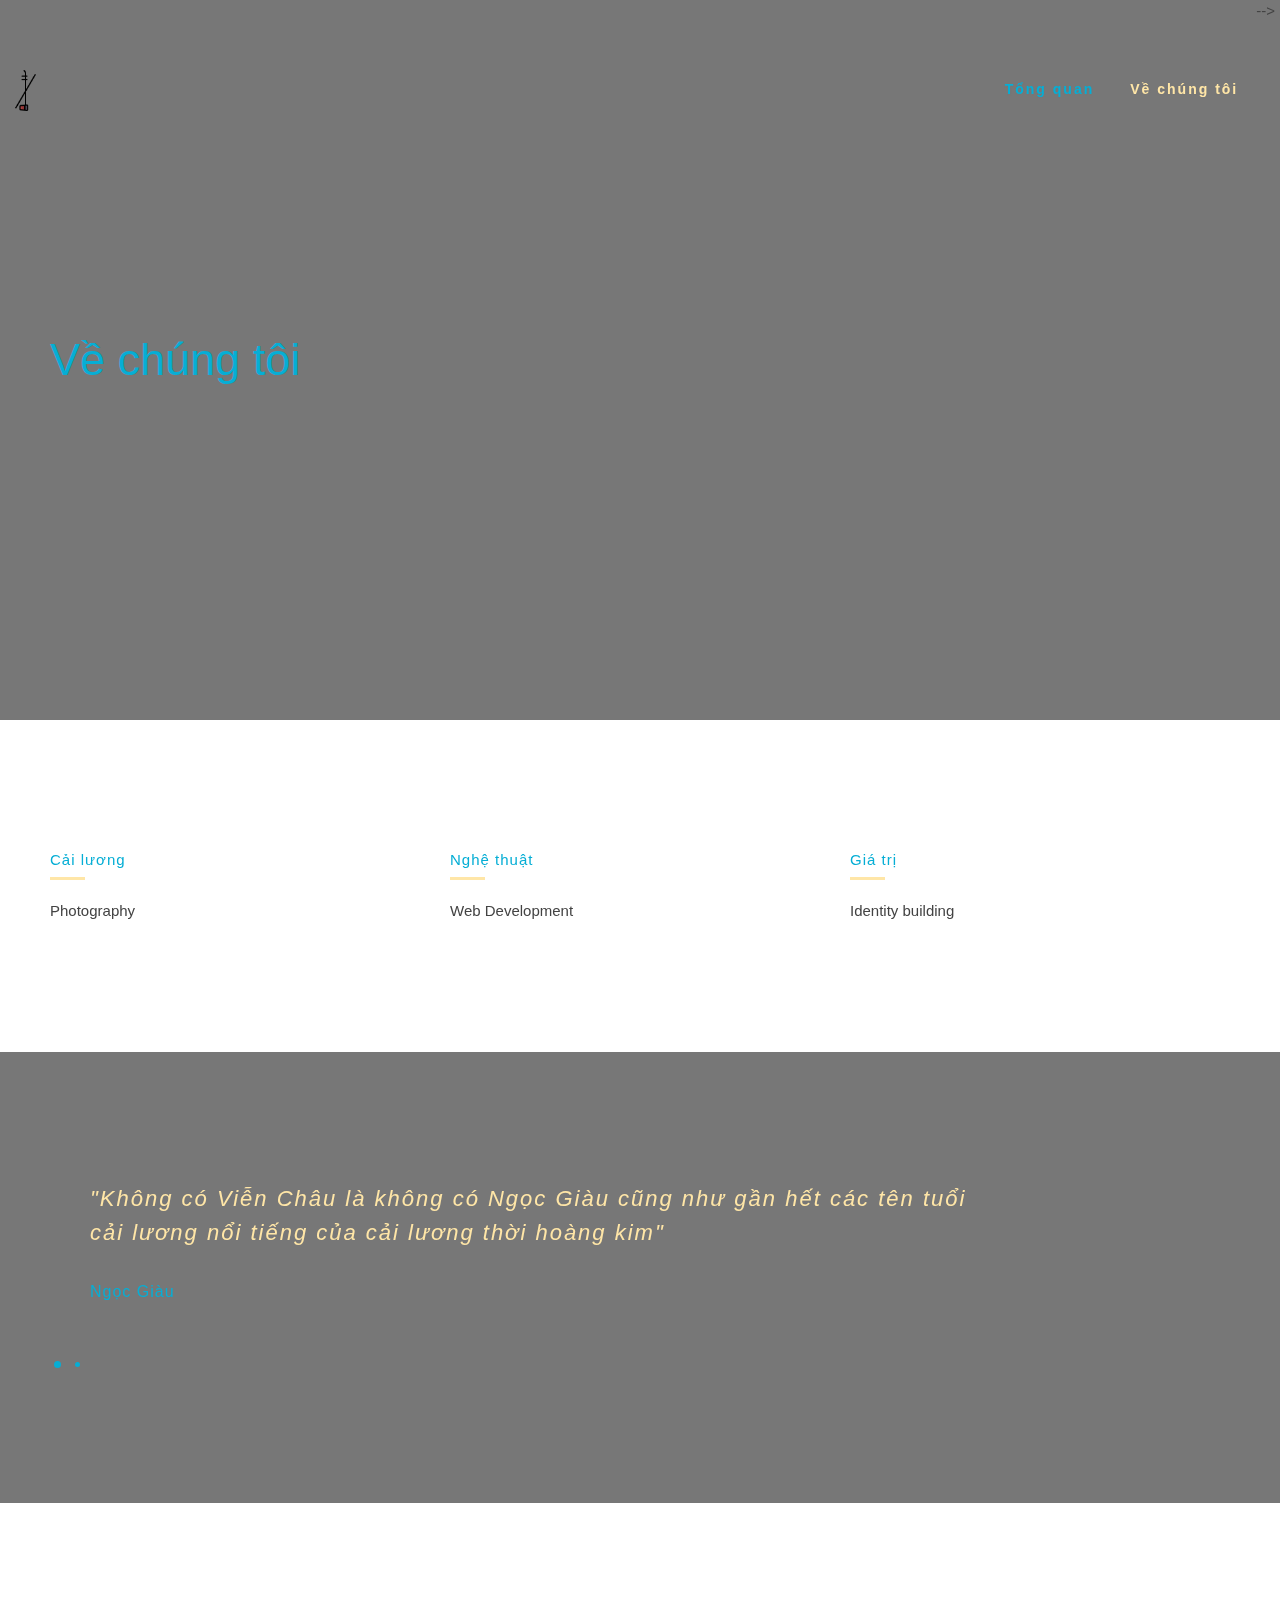
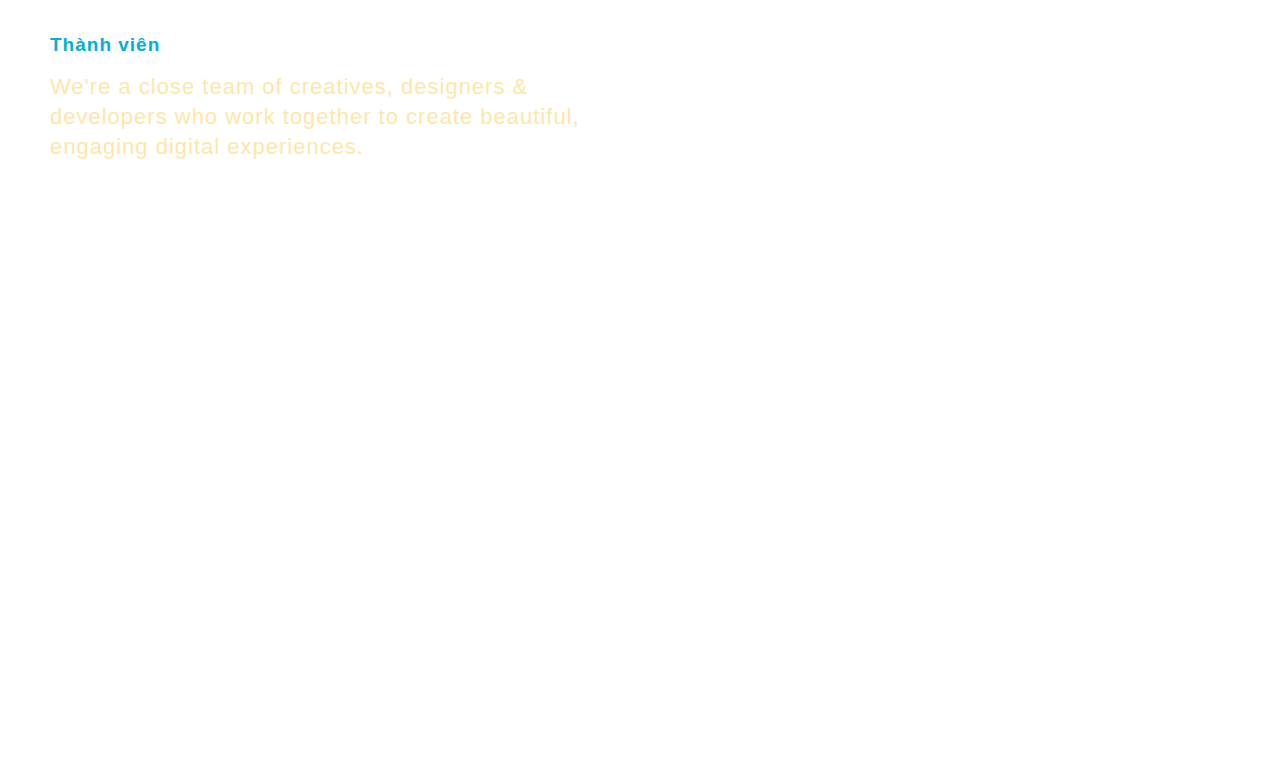
==== commit 79eadd22: "full without filter" ====
--- a/about.html
+++ b/about.html
@@ -7,7 +7,7 @@
 	<!-- Basic Page Needs
   ================================================== -->
 	<meta charset="utf-8">
-	<title>The Litae</title>
+	<title>Nghệ thuật Cải lương</title>
 	<meta name="description" content="">
 	<meta name="author" content="">
 
@@ -33,11 +33,8 @@
 		
 	<!-- Favicons
 	================================================== -->
-	<link rel="shortcut icon" href="favicon.png">
-	<link rel="apple-touch-icon" href="apple-touch-icon.png">
-	<link rel="apple-touch-icon" sizes="72x72" href="apple-touch-icon-72x72.png">
-	<link rel="apple-touch-icon" sizes="114x114" href="apple-touch-icon-114x114.png">
-	
+	<link rel="shortcut icon" href="./asset/img/erhu.png">
+
 	<script type="text/javascript" src="./asset/js/modernizr.custom.js"></script> 
 	
 	
@@ -47,34 +44,27 @@
 	<!-- MENU
     ================================================== -->	
 
-		<nav id="menu-wrap" class="menu-back cbp-af-header light"> <!-- fixed container --> <!-- ADD CLASS LIGHT ON FIXED CONTAINER TO CHANGE IT TO LIGHT SCHEME -->
-			<div class="menu-container">
-				<div class="logo light"><img src="./asset/images/logo.png" alt=""></div> <!-- logo in absolute position --> <!-- ADD CLASS LIGHT ON LOGO TO CHANGE LOGO FOR LIGHT SCHEME -->
-				<div class="menu light"> <!-- menu start --> <!-- ADD CLASS LIGHT ON MENU TO CHANGE MENU TO LIGHT SCHEME -->
-					<ul> 
-						<li> 
-							<a href="index.html">Work</a> <!-- main links -->
-							<ul class="normal-sub">
-								<li><a href="index1.html">2 columns</a></li>
-								<li><a href="index.html">3 columns</a></li>
-								<li><a href="index2.html">case study</a></li>
-								<li><a href="index3.html">intro slider</a></li>
-								<li><a href="index4.html">text rotator</a></li>
-							</ul>
-						</li>
-						<li>
-							<a href="about.html" class="curent-multi-page">About</a> <!-- main links -->
-						</li>
-						<li>
-							<a href="blog.html">Journal</a> <!-- main links -->
-						</li>
-						<li>
-							<a href="contact.html">Contact</a> <!-- main links -->
-						</li>
-					</ul>
-				</div>
-			</div>
-		</nav>
+	<nav id="menu-wrap" class="menu-back cbp-af-header light"> <!-- fixed container --> <!-- ADD CLASS LIGHT ON FIXED CONTAINER TO CHANGE IT TO LIGHT SCHEME -->
+		<div class="menu-container">
+			<div class="logo light"><img src="./asset/img/erhu.png" alt=""></div> <!-- logo in absolute position --> <!-- ADD CLASS LIGHT ON LOGO TO CHANGE LOGO FOR LIGHT SCHEME -->
+			<div class="menu light"> <!-- menu start --> <!-- ADD CLASS LIGHT ON MENU TO CHANGE MENU TO LIGHT SCHEME -->
+				<ul> 
+					<li> 
+						<a href="index.html" class="curent-multi-page">Tổng quan</a> <!-- main links -->
+					</li>
+					<li>
+						<a href="about.html">Về chúng tôi</a> <!-- main links -->
+					</li>
+					<!-- <li>
+						<a href="blog.html">Tập luyện</a>
+					</li>
+					<li>
+						<a href="contact.html">Thử thách</a> main links -->
+					</li> -->
+				</ul>
+			</div>
+		</div>
+	</nav>
 
 	<!-- END MENU
     ================================================== -->
@@ -87,9 +77,7 @@
 		<div class="page-center-wrap fade-elements">
 			<div class="container">
 				<div class="twelve columns">
-					<div class="home-big-text other-font font-left" id="rev-load-1">About Us</div>
-					<div class="clear"></div>
-					<div class="home-small-text font-left" id="rev-load-2">We're an agency born out of a<br/>passion to make great products.</div>
+					<div class="home-big-text other-font font-left" id="rev-load-1">Về chúng tôi</div>
 				</div>
 			</div>
 		</div>
@@ -98,25 +86,16 @@
 	<div class="section padding-top-bottom back-white">
 		<div class="container">
 			<div class="four columns" data-scroll-reveal="enter bottom move 60px over 0.9s after 0.1s">
-				<h6>Digital Assets</h6>
+				<h6>Cải lương</h6>
 				<p>Photography</p>
-				<p>Interactive VR</p>
-				<p>Banner creation</p>
-				<p>Media campaigns</p>
 			</div>
 			<div class="four columns" data-scroll-reveal="enter bottom move 60px over 0.9s after 0.4s">
-				<h6>Technology</h6>
+				<h6>Nghệ thuật</h6>
 				<p>Web Development</p>
-				<p>App & Media</p>
-				<p>Prototyping</p>
-				<p>Searh Engine</p>
 			</div>
 			<div class="four columns" data-scroll-reveal="enter bottom move 60px over 0.9s after 0.7s">
-				<h6>Branding</h6>
+				<h6>Giá trị</h6>
 				<p>Identity building</p>
-				<p>Design process</p>
-				<p>Personal interviews</p>
-				<p>Brainstorming</p>
 			</div>
 		</div>
 	</div>
@@ -128,22 +107,16 @@
 						<div id="owl-sep-1" class="owl-carousel owl-theme">						 
 							<div class="item">	
 								<div class="quote">	
-									<h4>"Design must reflect the practical and aesthetic in business but above all... good design must primarily serve people."</h4>
-									<p>Anna Furius - Fisherman</p>
+									<h4>"Không có Viễn Châu là không có Ngọc Giàu cũng như gần hết các tên tuổi cải lương nổi tiếng của cải lương thời hoàng kim"</h4>
+									<p>Ngọc Giàu</p>
 								</div>											
 							</div>											
 							<div class="item">					
 								<div class="quote">
-									<h4>"Design is a funny word. Some people think design means how it looks. But of course, if you dig deeper, it's really how it works."</h4>
-									<p>Alex Andrews - Monntain</p>
+									<h4>"Nhờ bài vọng cổ "Tình anh bán chiếu" mà Ngã Bảy Phụng Hiệp được nổi danh khắp vùng Nam bộ nên địa phương rất biết ơn soạn giả Viễn Châu!"</h4>
+									<p>Báo Cần Thơ</p>
 								</div>									
 							</div>											
-							<div class="item">				
-								<div class="quote">
-									<h4>"Space and light and order. Those are the things that men need just as much as they need bread or a place to sleep."</h4>
-									<p>Maria Kulis - Chocolate</p>
-								</div>										
-							</div>									 
 						</div>
 					</div>
 				</div>
@@ -153,61 +126,18 @@
 		<div class="container">
 			<div class="twelve columns">
 				<div class="title-wrapper">
-					<div class="title-text-top" id="rev-1">Our Team.</div>
+					<div class="title-text-top" id="rev-1">Thành viên</div>
 					<div class="clear"></div>
 					<div class="title-text-bottom" id="rev-2">We're a close team of creatives, designers & developers who work together to create beautiful, engaging digital experiences.</div>
 				</div>
 			</div>
 			<div class="three columns" data-scroll-reveal="enter bottom move 60px over 0.9s after 0.1s">
 				<div class="team-wrap">
-					<img src="./asset/images/team1.jpg" alt="">
-					<p>App & Media</p>
-					<h6>Anna Furius</h6>
+					<img src="" alt="">
+					<p>Thành viên</p>
+					<h6>Nguyễn Phương Thảo Nguyên</h6>
 					<div class="social-team">
 						<ul class="list-social-team">
-							<li class="icon-team tipped" data-title="twitter"  data-tipper-options='{"direction":"bottom","follow":"true","margin":25}'>
-								<a href="#">&#xf099;</a>
-							</li>
-							<li class="icon-team tipped" data-title="github"  data-tipper-options='{"direction":"bottom","follow":"true","margin":25}'>
-								<a href="#">&#xf09b;</a>
-							</li>
-							<li class="icon-team tipped" data-title="pinterest"  data-tipper-options='{"direction":"bottom","follow":"true","margin":25}'>
-								<a href="#">&#xf231;</a>
-							</li>
-						</ul>	
-					</div>
-				</div>
-			</div>
-			<div class="three columns" data-scroll-reveal="enter bottom move 60px over 0.9s after 0.4s">
-				<div class="team-wrap">
-					<img src="./asset/images/team2.jpg" alt="">
-					<p>Identity building</p>
-					<h6>Alex Andrews</h6>
-					<div class="social-team">
-						<ul class="list-social-team">
-							<li class="icon-team tipped" data-title="github"  data-tipper-options='{"direction":"bottom","follow":"true","margin":25}'>
-								<a href="#">&#xf09b;</a>
-							</li>
-							<li class="icon-team tipped" data-title="pinterest"  data-tipper-options='{"direction":"bottom","follow":"true","margin":25}'>
-								<a href="#">&#xf231;</a>
-							</li>
-						</ul>	
-					</div>
-				</div>
-			</div>
-			<div class="three columns" data-scroll-reveal="enter bottom move 60px over 0.9s after 0.7s">
-				<div class="team-wrap">
-					<img src="./asset/images/team3.jpg" alt="">
-					<p>Design process</p>
-					<h6>Maria Kulis</h6>
-					<div class="social-team">
-						<ul class="list-social-team">
-							<li class="icon-team tipped" data-title="github"  data-tipper-options='{"direction":"bottom","follow":"true","margin":25}'>
-								<a href="#">&#xf09b;</a>
-							</li>
-							<li class="icon-team tipped" data-title="pinterest"  data-tipper-options='{"direction":"bottom","follow":"true","margin":25}'>
-								<a href="#">&#xf231;</a>
-							</li>
 							<li class="icon-team tipped" data-title="facebook"  data-tipper-options='{"direction":"bottom","follow":"true","margin":25}'>
 								<a href="#">&#xf09a;</a>
 							</li>
@@ -215,16 +145,13 @@
 					</div>
 				</div>
 			</div>
-			<div class="three columns" data-scroll-reveal="enter bottom move 60px over 0.9s after 1s">
+			<div class="three columns" data-scroll-reveal="enter bottom move 60px over 0.9s after 0.4s">
 				<div class="team-wrap">
-					<img src="./asset/images/team4.jpg" alt="">
-					<p>Web Development</p>
-					<h6>Frank Furius</h6>
+					<img src="" alt="">
+					<p>Thành viên</p>
+					<h6>Võ Minh Thùy</h6>
 					<div class="social-team">
 						<ul class="list-social-team">
-							<li class="icon-team tipped" data-title="twitter"  data-tipper-options='{"direction":"bottom","follow":"true","margin":25}'>
-								<a href="#">&#xf099;</a>
-							</li>
 							<li class="icon-team tipped" data-title="facebook"  data-tipper-options='{"direction":"bottom","follow":"true","margin":25}'>
 								<a href="#">&#xf09a;</a>
 							</li>
@@ -232,55 +159,18 @@
 					</div>
 				</div>
 			</div>
-		</div>
-	</div>
-
-	<div class="section padding-bottom back-white">
-		<div class="container">
-			<div class="twelve columns">
-				<div class="title-wrapper">
-					<div class="title-text-top" data-scroll-reveal="enter bottom move 60px over 0.9s after 0.1s">Partners.</div>
-				</div>
-			</div>
-			<div class="three columns" data-scroll-reveal="enter bottom move 60px over 0.9s after 0.1s">
-				<div class="partners">
-					<img src="./asset/images/logos/1.png" alt="">
-				</div>
-			</div>
-			<div class="three columns" data-scroll-reveal="enter bottom move 60px over 0.9s after 0.4s">
-				<div class="partners">
-					<img src="./asset/images/logos/2.png" alt="">
-				</div>
-			</div>
 			<div class="three columns" data-scroll-reveal="enter bottom move 60px over 0.9s after 0.7s">
-				<div class="partners">
-					<img src="./asset/images/logos/3.png" alt="">
-				</div>
-			</div>
-			<div class="three columns" data-scroll-reveal="enter bottom move 60px over 0.9s after 1s">
-				<div class="partners">
-					<img src="./asset/images/logos/4.png" alt="">
-				</div>
-			</div>
-			<div class="clear"></div>
-			<div class="three columns" data-scroll-reveal="enter bottom move 60px over 0.9s after 0.1s">
-				<div class="partners">
-					<img src="./asset/images/logos/5.png" alt="">
-				</div>
-			</div>
-			<div class="three columns" data-scroll-reveal="enter bottom move 60px over 0.9s after 0.4s">
-				<div class="partners">
-					<img src="./asset/images/logos/4.png" alt="">
-				</div>
-			</div>
-			<div class="three columns" data-scroll-reveal="enter bottom move 60px over 0.9s after 0.7s">
-				<div class="partners">
-					<img src="./asset/images/logos/6.png" alt="">
-				</div>
-			</div>
-			<div class="three columns" data-scroll-reveal="enter bottom move 60px over 0.9s after 1s">
-				<div class="partners">
-					<img src="./asset/images/logos/2.png" alt="">
+				<div class="team-wrap">
+					<img src="" alt="">
+					<p>GVHD</p>
+					<h6>Nguyễn Thị Thúy</h6>
+					<div class="social-team">
+						<ul class="list-social-team">
+							<li class="icon-team tipped" data-title="facebook"  data-tipper-options='{"direction":"bottom","follow":"true","margin":25}'>
+								<a href="#">&#xf09a;</a>
+							</li>
+						</ul>	
+					</div>
 				</div>
 			</div>
 		</div>
@@ -289,14 +179,14 @@
 	<div class="section padding-top-bottom back-white footer">
 		<div class="container">
 			<div class="four columns" data-scroll-reveal="enter bottom move 60px over 0.9s after 0.1s">
-				<a href="#" class="logo-text-footer">The Litae</a>
+				<a href="#" class="logo-text-footer">Nghệ thuật Cải lương</a>
 				<br/>
-				<a href="#" class="mail-text-footer">hello@thelitea.com</a>		
+				<a href="#" class="mail-text-footer">hello@gmail.com</a>		
 			</div>		
 			<div class="four columns" data-scroll-reveal="enter bottom move 60px over 0.9s after 0.1s">
-				<p>kralja milutina 325<br/>
-				11000 belgrade, serbia</p>	
-				<p>(+381)60111222333</p>
+				<p>Nguyễn Phương Thảo Nguyên<br/>
+				Võ Minh Thùy<br/></p>	
+				<p>GVHD: Nguyễn Thị Thúy</p>
 			</div>	
 			<div class="four columns" data-scroll-reveal="enter bottom move 60px over 0.9s after 0.1s">
 				<div class="social-footer">
--- a/asset/css/layout.css
+++ b/asset/css/layout.css
@@ -337,7 +337,7 @@
 .back-dark{
 	background-color:#212121;
 }
-.img-wrap img{
+.img-wrap img, .img-wrap iframe{
 	width:100%;
 	display:block;
 }
@@ -1555,7 +1555,7 @@
 }
 
 .parallax-about {
-	background: url('../images/about.jpg') repeat fixed;
+	background: #777;
 	background-size: cover;
 	position: absolute;
 	top: 0; 
@@ -1574,7 +1574,7 @@
 }
 
 .parallax-about-pattern {
-	background: url('../images/pattern.jpg') repeat fixed;
+	background: #777;
 	background-size: cover;
 	position: absolute;
 	top: 0; 
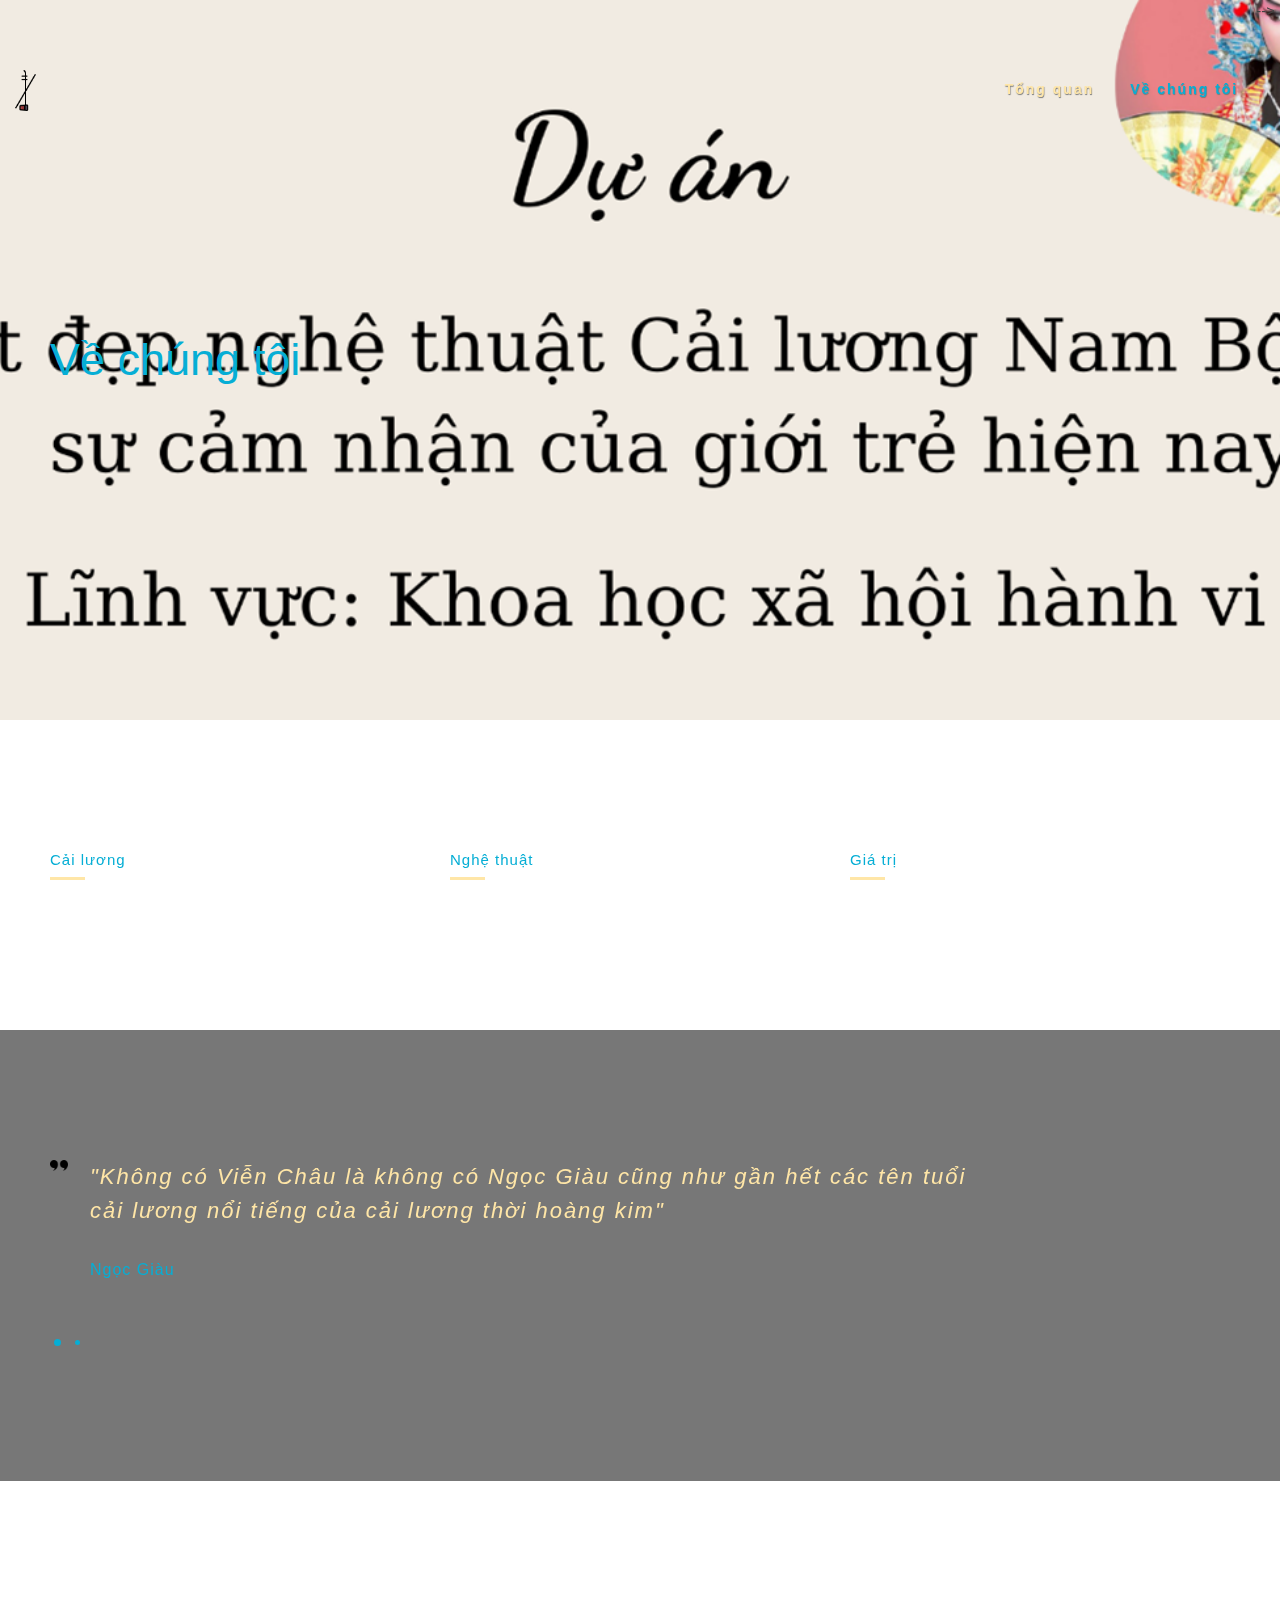
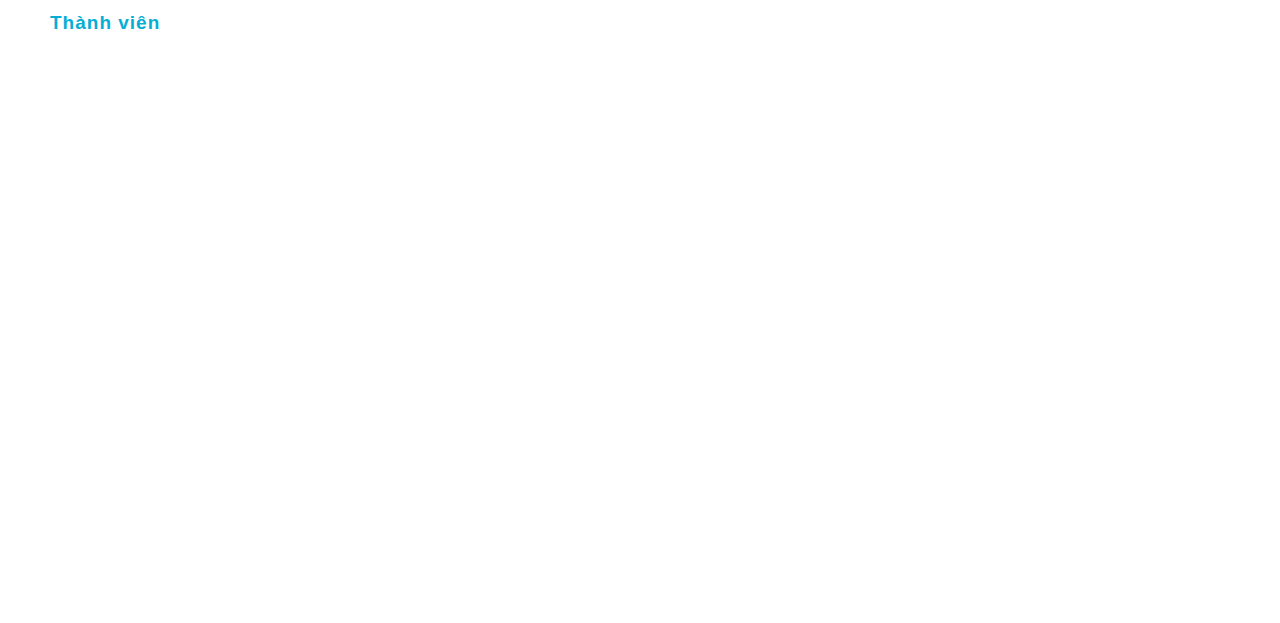
==== commit d856260e: "full" ====
--- a/about.html
+++ b/about.html
@@ -50,10 +50,10 @@
 			<div class="menu light"> <!-- menu start --> <!-- ADD CLASS LIGHT ON MENU TO CHANGE MENU TO LIGHT SCHEME -->
 				<ul> 
 					<li> 
-						<a href="index.html" class="curent-multi-page">Tổng quan</a> <!-- main links -->
+						<a href="index.html" >Tổng quan</a> <!-- main links -->
 					</li>
 					<li>
-						<a href="about.html">Về chúng tôi</a> <!-- main links -->
+						<a href="about.html" class="curent-multi-page">Về chúng tôi</a> <!-- main links -->
 					</li>
 					<!-- <li>
 						<a href="blog.html">Tập luyện</a>
@@ -87,15 +87,12 @@
 		<div class="container">
 			<div class="four columns" data-scroll-reveal="enter bottom move 60px over 0.9s after 0.1s">
 				<h6>Cải lương</h6>
-				<p>Photography</p>
 			</div>
 			<div class="four columns" data-scroll-reveal="enter bottom move 60px over 0.9s after 0.4s">
 				<h6>Nghệ thuật</h6>
-				<p>Web Development</p>
 			</div>
 			<div class="four columns" data-scroll-reveal="enter bottom move 60px over 0.9s after 0.7s">
 				<h6>Giá trị</h6>
-				<p>Identity building</p>
 			</div>
 		</div>
 	</div>
@@ -128,13 +125,11 @@
 				<div class="title-wrapper">
 					<div class="title-text-top" id="rev-1">Thành viên</div>
 					<div class="clear"></div>
-					<div class="title-text-bottom" id="rev-2">We're a close team of creatives, designers & developers who work together to create beautiful, engaging digital experiences.</div>
 				</div>
 			</div>
 			<div class="three columns" data-scroll-reveal="enter bottom move 60px over 0.9s after 0.1s">
 				<div class="team-wrap">
 					<img src="" alt="">
-					<p>Thành viên</p>
 					<h6>Nguyễn Phương Thảo Nguyên</h6>
 					<div class="social-team">
 						<ul class="list-social-team">
@@ -148,7 +143,6 @@
 			<div class="three columns" data-scroll-reveal="enter bottom move 60px over 0.9s after 0.4s">
 				<div class="team-wrap">
 					<img src="" alt="">
-					<p>Thành viên</p>
 					<h6>Võ Minh Thùy</h6>
 					<div class="social-team">
 						<ul class="list-social-team">
@@ -162,8 +156,7 @@
 			<div class="three columns" data-scroll-reveal="enter bottom move 60px over 0.9s after 0.7s">
 				<div class="team-wrap">
 					<img src="" alt="">
-					<p>GVHD</p>
-					<h6>Nguyễn Thị Thúy</h6>
+					<h6>Nguyễn Thị Thúy - GVHD</h6>
 					<div class="social-team">
 						<ul class="list-social-team">
 							<li class="icon-team tipped" data-title="facebook"  data-tipper-options='{"direction":"bottom","follow":"true","margin":25}'>
--- a/asset/css/layout.css
+++ b/asset/css/layout.css
@@ -20,281 +20,6 @@
 @import url('https://fonts.googleapis.com/css?family=Archivo+Black|Tenor+Sans|Open+Sans:300,300i,400,400i,600,600i,700,700i,800,800i&subset=cyrillic,cyrillic-ext,greek,greek-ext,latin-ext,vietnamese');
 
 @import url("colors/color.css");
-
-/* 1.Preloader */
-
-body.royal_preloader {
-    background: none;
-    visibility: hidden;
-}
-#royal_preloader {
-    visibility: visible;
-    position: fixed;
-	width:100%;
-	height:100%;
-    top: 0;
-    right: 0;
-    bottom: 0;
-    left: 0;
-    height: auto;
-    margin: 0;
-    z-index: 999999999999999999999999999999999999;
-}
-#royal_preloader.royal_preloader_number:before,
-#royal_preloader.royal_preloader_progress:before {
-    content: '';
-    position: absolute;
-    top: 0;
-    right: 0;
-    bottom: 0;
-    left: 0;
-    background-image: -webkit-radial-gradient(circle, rgba(255, 255, 255, 0.1), rgba(255, 255, 255, 0.01));
-    background-image: -moz-radial-gradient(circle, rgba(255, 255, 255, 0.1), rgba(255, 255, 255, 0.01));
-    background-image: -ms-radial-gradient(circle, rgba(255, 255, 255, 0.1), rgba(255, 255, 255, 0.01));
-    background-image: -o-radial-gradient(circle, rgba(255, 255, 255, 0.1), rgba(255, 255, 255, 0.01));
-    background-image: radial-gradient(circle, rgba(255, 255, 255, 0.1), rgba(255, 255, 255, 0.01));
-}
-#royal_preloader.complete {
-    opacity: 0;
-    -webkit-transition: opacity 0.2s linear 0.5s;
-       -moz-transition: opacity 0.2s linear 0.5s;
-        -ms-transition: opacity 0.2s linear 0.5s;
-         -o-transition: opacity 0.2s linear 0.5s;
-            transition: opacity 0.2s linear 0.5s;
-}
-#royal_preloader.royal_preloader_line {
-    height: 2px;
-    bottom: auto;
-}
-
-/* Number Mode */
-
-#royal_preloader.royal_preloader_number .royal_preloader_percentage {
-    position: absolute;
-    top: 0;
-    right: 0;
-    bottom: 0;
-    left: 0;
-    margin: auto;
-    width: 100px;
-    height: 100px;
-    border-width: 1px;
-    border-style: solid;
-    border-radius: 50%;
-    line-height: 100px;
-    font-size: 20px;
-    font-family: sans-serif;
-    text-shadow: 1px 1px 2px rgba(0, 0, 0, 0.1);
-    text-align: center;
-}
-#royal_preloader.royal_preloader_number .royal_preloader_percentage > div {
-    position: absolute;
-    top: -2px;
-    right: -2px;
-    bottom: -2px;
-    left: -2px;
-    border: 4px solid transparent;
-    border-left-color: #FFFFFF;
-    border-radius: 50%;
-    -webkit-animation: rotate 0.8s linear infinite;
-       -moz-animation: rotate 0.8s linear infinite;
-        -ms-animation: rotate 0.8s linear infinite;
-         -o-animation: rotate 0.8s linear infinite;
-            animation: rotate 0.8s linear infinite;
-}
-
-/* Line Mode */
-
-#royal_preloader.royal_preloader_line .royal_preloader_loader {
-    position: absolute;
-    height: 100%;
-    left: 0;
-}
-#royal_preloader.royal_preloader_line .royal_preloader_peg {
-    position: absolute;
-    right: 0;
-    height: 100%;
-    width: 100px;
-    opacity: 0.5;
-}
-
-/* Text Mode */
-
-#royal_preloader.royal_preloader_text .royal_preloader_loader {
-    color: #FFFFFF;
-    position: absolute;
-    top: 0;
-    bottom: 0;
-	opacity:.2;
-    left: 50%;
-	font-family: sans-serif;
-    height: 80px;
-    line-height: 80px;
-    margin: auto;
-    letter-spacing: -4px;
-    font-size: 55px;
-    white-space: nowrap;
-}
-#royal_preloader.royal_preloader_text .royal_preloader_loader div {
-    position: absolute;
-    top: 0px;
-    right: 0px;
-    bottom: 0px;
-    left: 0%;
-    background-color: #06aed5000;
-    opacity: 0.7;
-    filter: alpha(opacity=70);
-}
-
-/* Scale Text Mode */
-
-#royal_preloader.royal_preloader_scale_text .royal_preloader_loader {
-    color: #FFFFFF;
-    position: absolute;
-	font-family: sans-serif;
-    top: 0;
-    bottom: 0;
-    left: 50%;
-    height: 32px;
-    line-height: 32px;
-    margin: auto;
-    letter-spacing: 1px;
-    font-size: 32px;
-    white-space: nowrap;
-}
-
-#royal_preloader.royal_preloader_scale_text .royal_preloader_loader span {
-    display: inline-block;
-    -webkit-transform: scale(0);
-       -moz-transform: scale(0);
-        -ms-transform: scale(0);
-         -o-transform: scale(0);
-            transform: scale(0);
-}
-
-#royal_preloader.royal_preloader_scale_text .royal_preloader_loader span.loaded {
-    -webkit-animation: scale 0.2s forwards;
-       -moz-animation: scale 0.2s forwards;
-        -ms-animation: scale 0.2s forwards;
-         -o-animation: scale 0.2s forwards;
-            animation: scale 0.2s forwards;
-}
-
-/* Logo Mode */
-
-#royal_preloader.royal_preloader_logo .royal_preloader_loader {
-    position: absolute;
-    left: 50%;
-    top: 50%;
-    margin: 0px;
-    overflow: hidden;
-    background-position: 50% 50%;
-    background-repeat: no-repeat;
-    background-size: 100%;
-    border-radius: 5px;
-}
-#royal_preloader.royal_preloader_logo .royal_preloader_loader div {
-    position: absolute;
-    bottom: 0%;
-    left: 0px;
-    right: 0px;
-    height: 100%;
-    opacity: 0.7;
-    filter: alpha(opacity=70);
-}
-#royal_preloader.royal_preloader_logo .royal_preloader_percentage {
-    position: absolute;
-    top: 50%;
-    left: 50%;
-    height: 40px;
-    line-height: 40px;
-    margin: 0px;
-    color: #072E77;
-    text-align: center;
-    font-family: sans-serif;
-    font-size: 12px;
-    font-weight: bold;
-}
-
-/* Progress Mode */
-
-#royal_preloader.royal_preloader_progress .royal_preloader_percentage {
-    position: absolute;
-    top: 50%;
-    left: 0;
-    right: 0;
-    color: #AAAAAA;
-    color: rgba(255, 255, 255, 0.1);
-    font-family: sans-serif;
-    font-size: 20px;
-    text-align: center;
-}
-#royal_preloader.royal_preloader_progress .royal_preloader_loader {
-    content: '';
-    position: absolute;
-    top: 50%;
-    left: 0;
-    right: 0;
-    width: 240px;
-	max-width:60%;
-    height: 2px;
-    margin: -10px auto auto auto;
-    background-color: rgba(0, 0, 0, 0.1);
-}
-#royal_preloader.royal_preloader_progress .royal_preloader_meter {
-    width: 0;
-    height: 100%;
-    margin: auto;
-    padding: 0;
-}
-
-
-@-webkit-keyframes rotate {
-    0% { -webkit-transform: rotate(0);}
-    100% { -webkit-transform: rotate(360deg); }
-}
-@-moz-keyframes rotate {
-    0% { -moz-transform: rotate(0); }
-    100% { -moz-transform: rotate(360deg); }
-}
-@-ms-keyframes rotate {
-    0% { -ms-transform: rotate(0); }
-    100% { -ms-transform: rotate(360deg); }
-}
-@-o-keyframes rotate {
-    0% { -o-transform: rotate(0); }
-    100% { -o-transform: rotate(360deg); }
-}
-@keyframes rotate {
-    0% { transform: rotate(0); }
-    100% { transform: rotate(360deg); }
-}
-
-@-webkit-keyframes scale {
-    0% { -webkit-transform: scale(0); opacity: 0;}
-    50% { -webkit-transform: scale(2);  opacity: 0.5;}
-    100% { -webkit-transform: scale(1);  opacity: 1;}
-}
-@-moz-keyframes scale {
-    0% { -moz-transform: scale(0); opacity: 0;}
-    50% { -moz-transform: scale(2); opacity: 0.5;}
-    100% { -moz-transform: scale(1); opacity: 1;}
-}
-@-ms-keyframes scale {
-    0% { -ms-transform: scale(0); opacity: 0;}
-    50% { -ms-transform: scale(2); opacity: 0.5;}
-    100% { -ms-transform: scale(1); opacity: 1;}
-}
-@-o-keyframes scale {
-    0% { -o-transform: scale(0); opacity: 0;}
-    50% { -o-transform: scale(2); opacity: 0;.5}
-    100% { -o-transform: scale(1); opacity: 1;}
-}
-@keyframes scale {
-    0% { transform: scale(0); opacity: 0;}
-    50% { transform: scale(2); opacity: 0.5;}
-    100% { transform: scale(1); opacity: 1;}
-}
 
 /* 2.Elements */
 
@@ -1555,7 +1280,7 @@
 }
 
 .parallax-about {
-	background: #777;
+	background: url('../img/about1.png') repeat fixed;
 	background-size: cover;
 	position: absolute;
 	top: 0; 
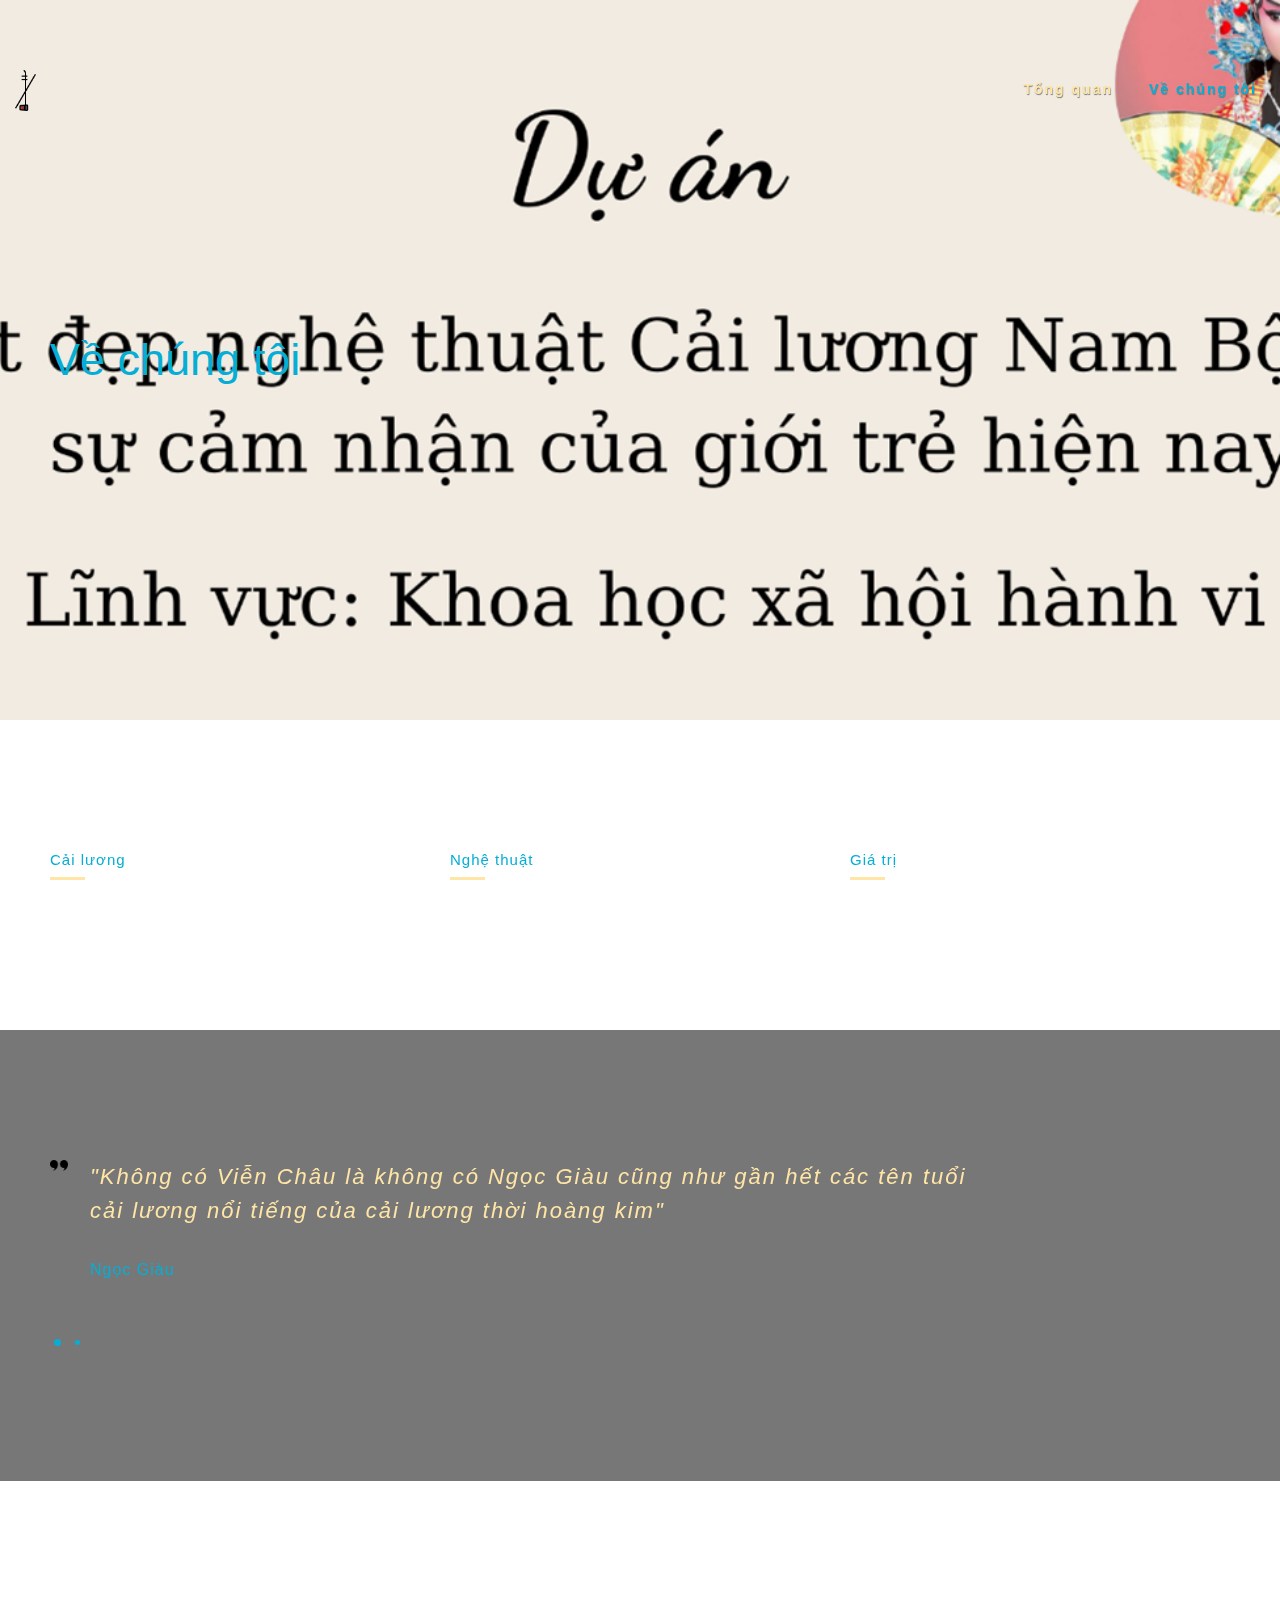
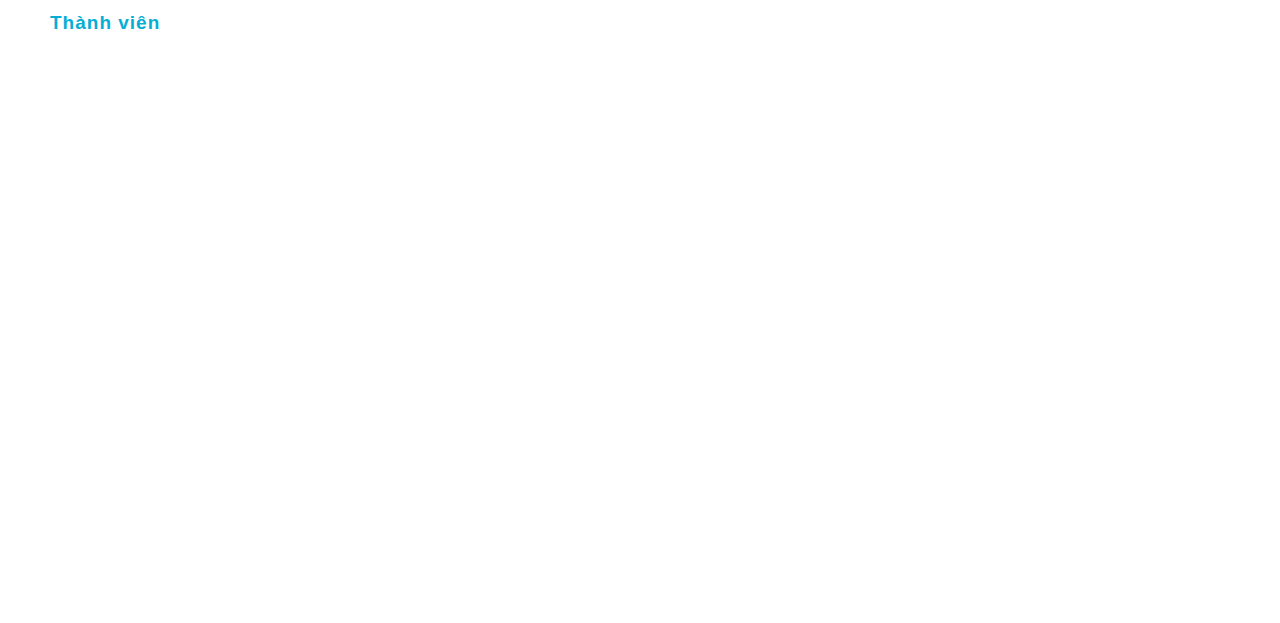
==== commit 26a8320c: "full" ====
--- a/about.html
+++ b/about.html
@@ -60,7 +60,7 @@
 					</li>
 					<li>
 						<a href="contact.html">Thử thách</a> main links -->
-					</li> -->
+					</li>
 				</ul>
 			</div>
 		</div>
